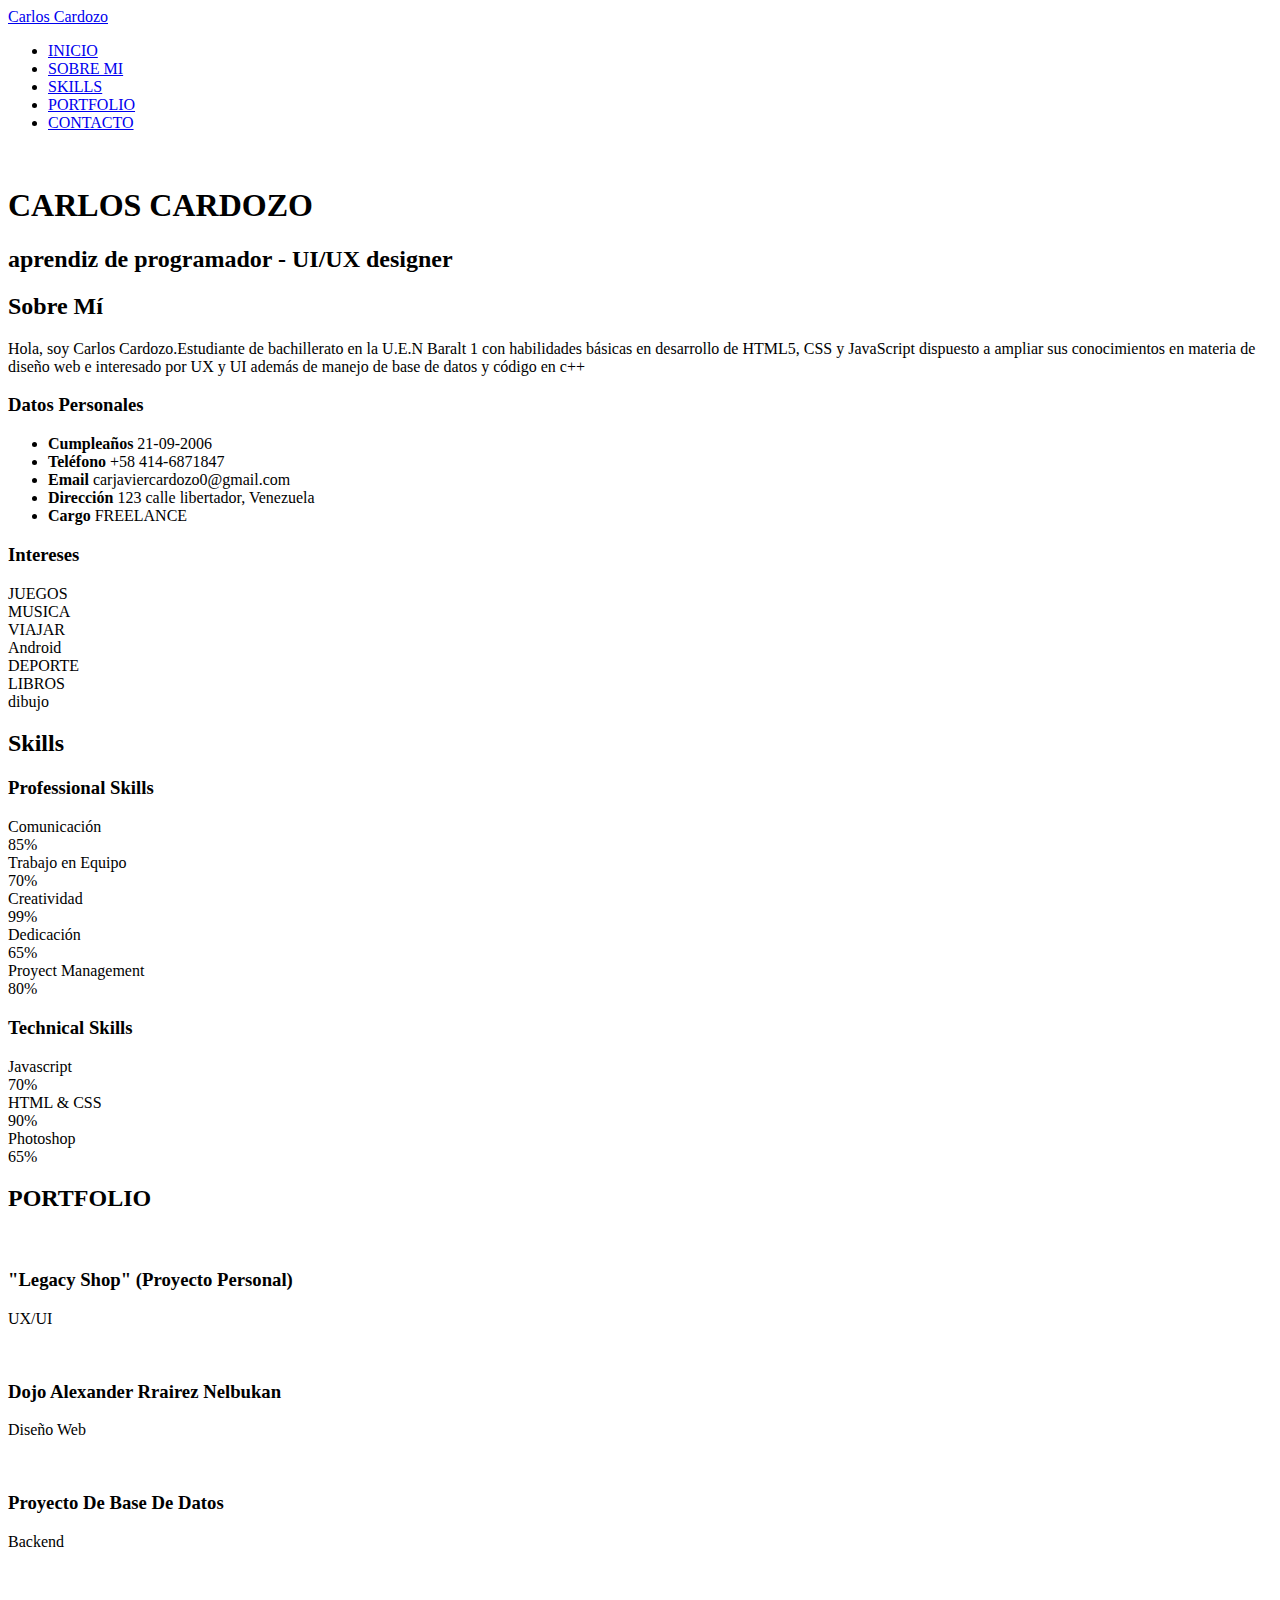
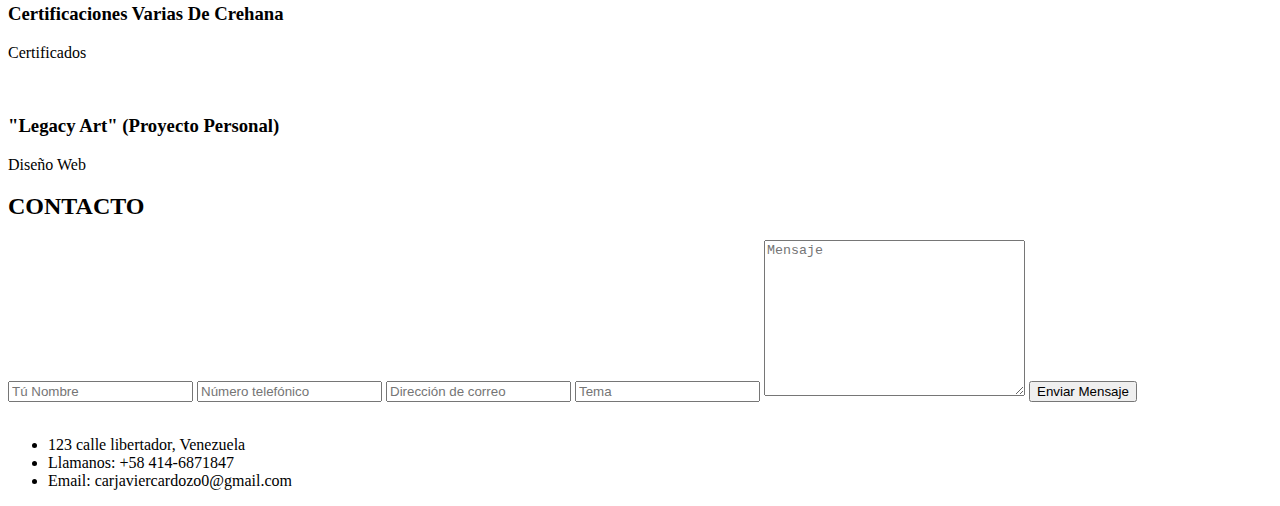
==== index.html @ 0ed76696 "Update index.html" ====
<!DOCTYPE html>
<html lang="es">

<head>
    <meta charset="UTF-8">
    <meta http-equiv="X-UA-Compatible" content="IE=edge">
    <meta name="viewport" content="width=device-width, initial-scale=1.0">
    <link rel="stylesheet" href="https://cdnjs.cloudflare.com/ajax/libs/font-awesome/6.1.2/css/all.min.css"
        integrity="sha512-1sCRPdkRXhBV2PBLUdRb4tMg1w2YPf37qatUFeS7zlBy7jJI8Lf4VHwWfZZfpXtYSLy85pkm9GaYVYMfw5BC1A=="
        crossorigin="anonymous" referrerpolicy="no-referrer" />
    <title>Portfolio</title>
    <link rel="stylesheet" href="estilo.css">
</head>

<body>
    <!-- MENU ENCABEZADO -->
    <div class="contenedor-header">
        <header>
            <div class="logo">
                <a href="#">Carlos Cardozo</a>
            </div>
            <nav id="nav">
                <ul>
                    <li><a href="#inicio" onclick="seleccionar()">INICIO</a></li>
                    <li><a href="#sobremi" onclick="seleccionar()">SOBRE MI</a></li>
                    <li><a href="#skills" onclick="seleccionar()">SKILLS</a></li>
                    <li><a href="#portfolio" onclick="seleccionar()">PORTFOLIO</a></li>
                    <li><a href="#contacto" onclick="seleccionar()">CONTACTO</a></li>
                </ul>
            </nav>
            <div class="nav-responsive" onclick="mostrarOcultarMenu()">
                <i class="fa-solid fa-bars"></i>
            </div>
        </header>
    </div>

    <!-- SECCION INICIO --->
    <section id="inicio" class="inicio">
        <div class="contenido-banner">
            <div class="contenedor-img">
                <img src="img/hero.jpg" alt="">
            </div>
            <h1>CARLOS CARDOZO</h1>
            <h2>aprendiz de programador - UI/UX designer</h2>
            <div class="redes">
                <a href="https://www.facebook.com/profile.php?id=100079343345269&mibextid=ZbWKwL"><i
                        class="fa-brands fa-facebook-f"></i></a>
                <a href="https://instagram.com/cj_carlos_cardozo?igshid=MzNlNGNkZWQ4Mg=="><i
                        class="fa-brands fa-instagram"></i></a>
                <a href="https://join.skype.com/invite/dgxx8ivaybKr"><i class="fa-brands fa-skype"></i></a>
                <a href="https://www.linkedin.com/in/carlos-javier-cardozo-rondon-9207b4262"><i
                        class="fa-brands fa-linkedin-in"></i></a>
                <a href="https://github.com/carlosshenhin"><i class="fa-brands fa-github"></i></a>
            </div>
        </div>
    </section>

    <!-- SECCION SOBRE MI -->
    <section id="sobremi" class="sobremi">
        <div class="contenido-seccion">
            <h2>Sobre Mí</h2>
            <p><span>Hola, soy Carlos Cardozo.</span>Estudiante de bachillerato en la U.E.N Baralt 1 con habilidades
                básicas en desarrollo de HTML5, CSS y JavaScript dispuesto a ampliar sus conocimientos en materia de
                diseño web e interesado por UX y UI además de manejo de base de datos y código en c++</p>

            <div class="fila">
                <!-- datos personales -->
                <div class="col">
                    <h3>Datos Personales</h3>
                    <ul>
                        <li>
                            <strong>Cumpleaños</strong>
                            21-09-2006
                        </li>
                        <li>
                            <strong>Teléfono</strong>
                            +58 414-6871847
                        </li>
                        <li>
                            <strong>Email</strong>
                            carjaviercardozo0@gmail.com
                        </li>
                        <li>
                            <strong>Dirección</strong>
                            123 calle libertador, Venezuela
                        </li>
                        <li>
                            <strong>Cargo</strong>
                            <span>FREELANCE</span>
                        </li>
                    </ul>
                </div>

                <!-- intereses -->
                <div class="col">
                    <h3>Intereses</h3>
                    <div class="contenedor-intereses">
                        <div class="interes">
                            <i class="fa-solid fa-gamepad"></i>
                            <span>JUEGOS</span>
                        </div>
                        <div class="interes">
                            <i class="fa-solid fa-headphones"></i>
                            <span>MUSICA</span>
                        </div>
                        <div class="interes">
                            <i class="fa-solid fa-plane"></i>
                            <span>VIAJAR</span>
                        </div>
                        <div class="interes">
                            <i class="fa-brands fa-android"></i>
                            <span>Android</span>
                        </div>
                        <div class="interes">
                            <i class="fa-solid fa-person-hiking"></i>
                            <span>DEPORTE</span>
                        </div>
                        <div class="interes">
                            <i class="fa-solid fa-book"></i>
                            <span>LIBROS</span>
                        </div>
                        <div class="interes">
                            <i class="fa-solid fa-pencil"></i>
                            <span>dibujo</span>
                        </div>

                    </div>
                </div>
            </div>
        </div>
    </section>

    <!-- SECCION SKILLS -->
    <section class="skills" id="skills">
        <div class="contenido-seccion">
            <h2>Skills</h2>
            <div class="fila">
                <!-- Professional Skills -->
                <div class="col">
                    <h3>Professional Skills</h3>
                    <div class="skill">
                        <span>Comunicación</span>
                        <div class="barra-skill">
                            <div class="progreso">
                                <span>85%</span>
                            </div>
                        </div>
                    </div>
                    <div class="skill">
                        <span>Trabajo en Equipo</span>
                        <div class="barra-skill">
                            <div class="progreso">
                                <span>70%</span>
                            </div>
                        </div>
                    </div>
                    <div class="skill">
                        <span>Creatividad</span>
                        <div class="barra-skill">
                            <div class="progreso">
                                <span>99%</span>
                            </div>
                        </div>
                    </div>
                    <div class="skill">
                        <span>Dedicación</span>
                        <div class="barra-skill">
                            <div class="progreso">
                                <span>65%</span>
                            </div>
                        </div>
                    </div>
                    <div class="skill">
                        <span>Proyect Management</span>
                        <div class="barra-skill">
                            <div class="progreso">
                                <span>80%</span>
                            </div>
                        </div>
                    </div>
                </div>
                <!-- Technical Skill -->
                <div class="col">
                    <h3>Technical Skills</h3>
                    <div class="skill">
                        <span>Javascript</span>
                        <div class="barra-skill">
                            <div class="progreso">
                                <span>70%</span>
                            </div>
                        </div>
                    </div>
                    <div class="skill">
                        <span>HTML & CSS</span>
                        <div class="barra-skill">
                            <div class="progreso">
                                <span>90%</span>
                            </div>
                        </div>
                    </div>
                    <div class="skill">
                        <span>Photoshop</span>
                        <div class="barra-skill">
                            <div class="progreso">
                                <span>65%</span>
                            </div>
                        </div>
                    </div>
                </div>

            </div>
        </div>
    </section>


    <!-- SECCION PORTFOLIO -->
    <section id="portfolio" class="portfolio">
        <div class="contenido-seccion">
            <h2>PORTFOLIO</h2>
            <div class="galeria">
                <div class="proyecto">
                    <img src="img/p1.png" alt="">
                    <div class="overlay">
                        <h3>"Legacy Shop" (Proyecto Personal)</h3>
                        <p>UX/UI</p>
                    </div>
                </div>
                <div class="proyecto">
                    <img src="img/p2.jpeg" alt="">
                    <div class="overlay">
                        <h3>Dojo Alexander Rrairez Nelbukan</h3>
                        <p>Diseño Web</p>
                    </div>
                </div>
                <div class="proyecto">
                    <img src="img/p3.jpg" alt="">
                    <div class="overlay">
                        <h3>Proyecto De Base De Datos</h3>
                        <p>Backend</p>
                    </div>
                </div>
                <div class="proyecto">
                    <img src="img/p5.jpg" alt="">
                    <div class="overlay">
                        <h3>Certificaciones Varias De Crehana</h3>
                        <p>Certificados</p>
                    </div>
                </div>
                <div class="proyecto">
                    <img src="img/p6.jpg" alt="">
                    <div class="overlay">
                        <h3>"Legacy Art" (Proyecto Personal)</h3>
                        <p>Diseño Web</p>
                    </div>
                </div>
            </div>
        </div>
    </section>

    <!-- SECCION CONTACTO -->
    <section id="contacto" class="contacto">
        <div class="contenido-seccion">
            <h2>CONTACTO</h2>
            <div class="fila">
                <!-- Formulario -->
                <form action="https://formspree.io/f/mgebbpga" method="POST">
                    <div class="col lol">
                        <input type="text" name="Nombre" placeholder="Tú Nombre">
                        <input type="text" name="Número telefónico" placeholder="Número telefónico">
                        <input type="text" name="Dirección de correo" placeholder="Dirección de correo">
                        <input type="text" name="Tema" placeholder="Tema">
                        <textarea name="Mensaje" id="" cols="30" rows="10" placeholder="Mensaje"></textarea>
                        <button type="submit">
                            Enviar Mensaje<i class="fa-solid fa-paper-plane"></i>
                            <span class="overlay"></span>
                        </button>
                    </div>
                </form>
                <!-- Mapa -->
                <div class="col">
                    <img src="img/ubicacion.PNG" alt="">
                    <div class="info">
                        <ul>
                            <li>
                                <i class="fa-solid fa-location-dot"></i>
                                123 calle libertador, Venezuela
                            </li>
                            <li>
                                <i class="fa-solid fa-mobile-screen"></i>
                                Llamanos: +58 414-6871847
                            </li>
                            <li>
                                <i class="fa-solid fa-envelope"></i>
                                Email: carjaviercardozo0@gmail.com
                            </li>
                        </ul>
                    </div>
                </div>
            </div>
        </div>
    </section>

    <!-- footer -->
    <footer>
        <a href="#inicio" class="arriba">
            <i class="fa-solid fa-angles-up"></i>
        </a>
        <div class="redes">
            <a href="https://www.facebook.com/profile.php?id=100079343345269&mibextid=ZbWKwL"><i
                    class="fa-brands fa-facebook-f"></i></a>
            <a href="https://instagram.com/cj_carlos_cardozo?igshid=MzNlNGNkZWQ4Mg=="><i
                    class="fa-brands fa-instagram"></i></a>
            <a href="https://join.skype.com/invite/dgxx8ivaybKr"><i class="fa-brands fa-skype"></i></a>
            <a href="https://www.linkedin.com/in/carlos-javier-cardozo-rondon-9207b4262"><i
                    class="fa-brands fa-linkedin-in"></i></a>
            <a href="https://github.com/carlosshenhin"><i class="fa-brands fa-github"></i></a>
        </div>
    </footer>

    <script src="script.js"></script>
</body>

</html>
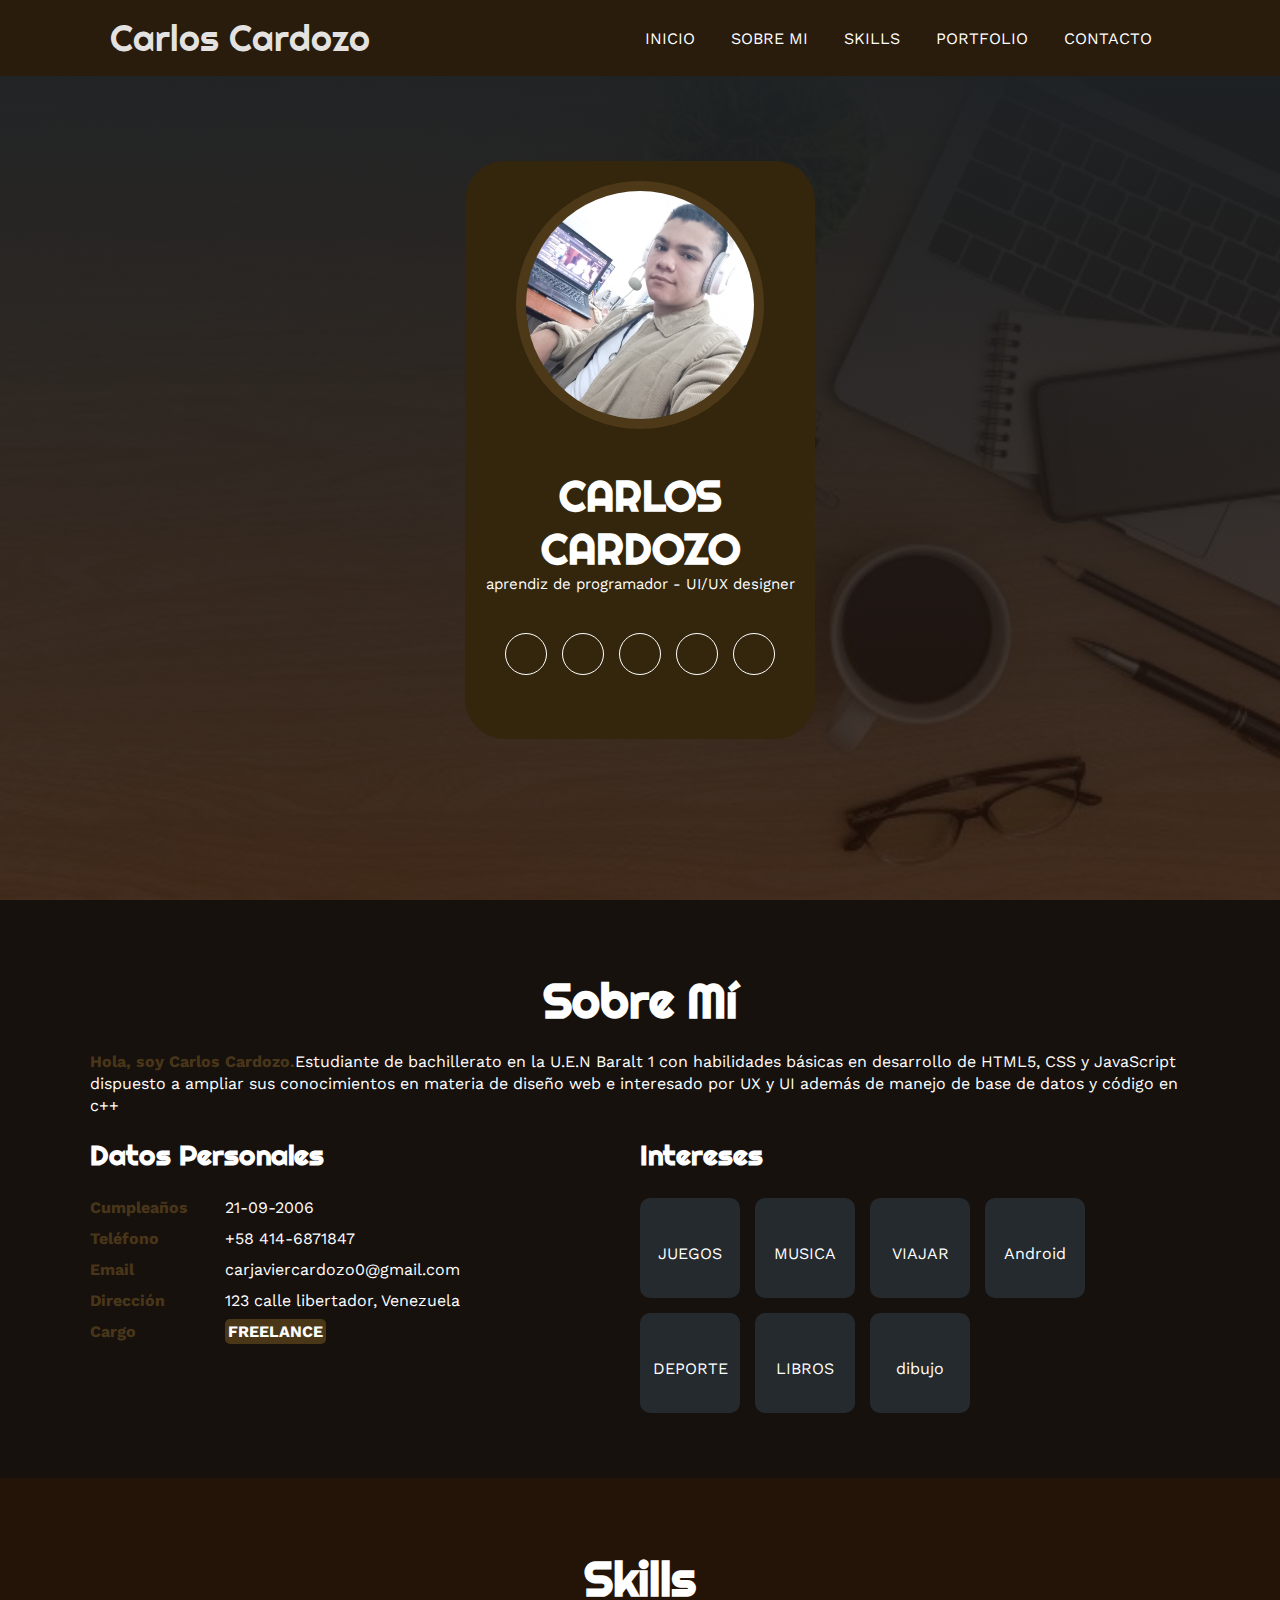
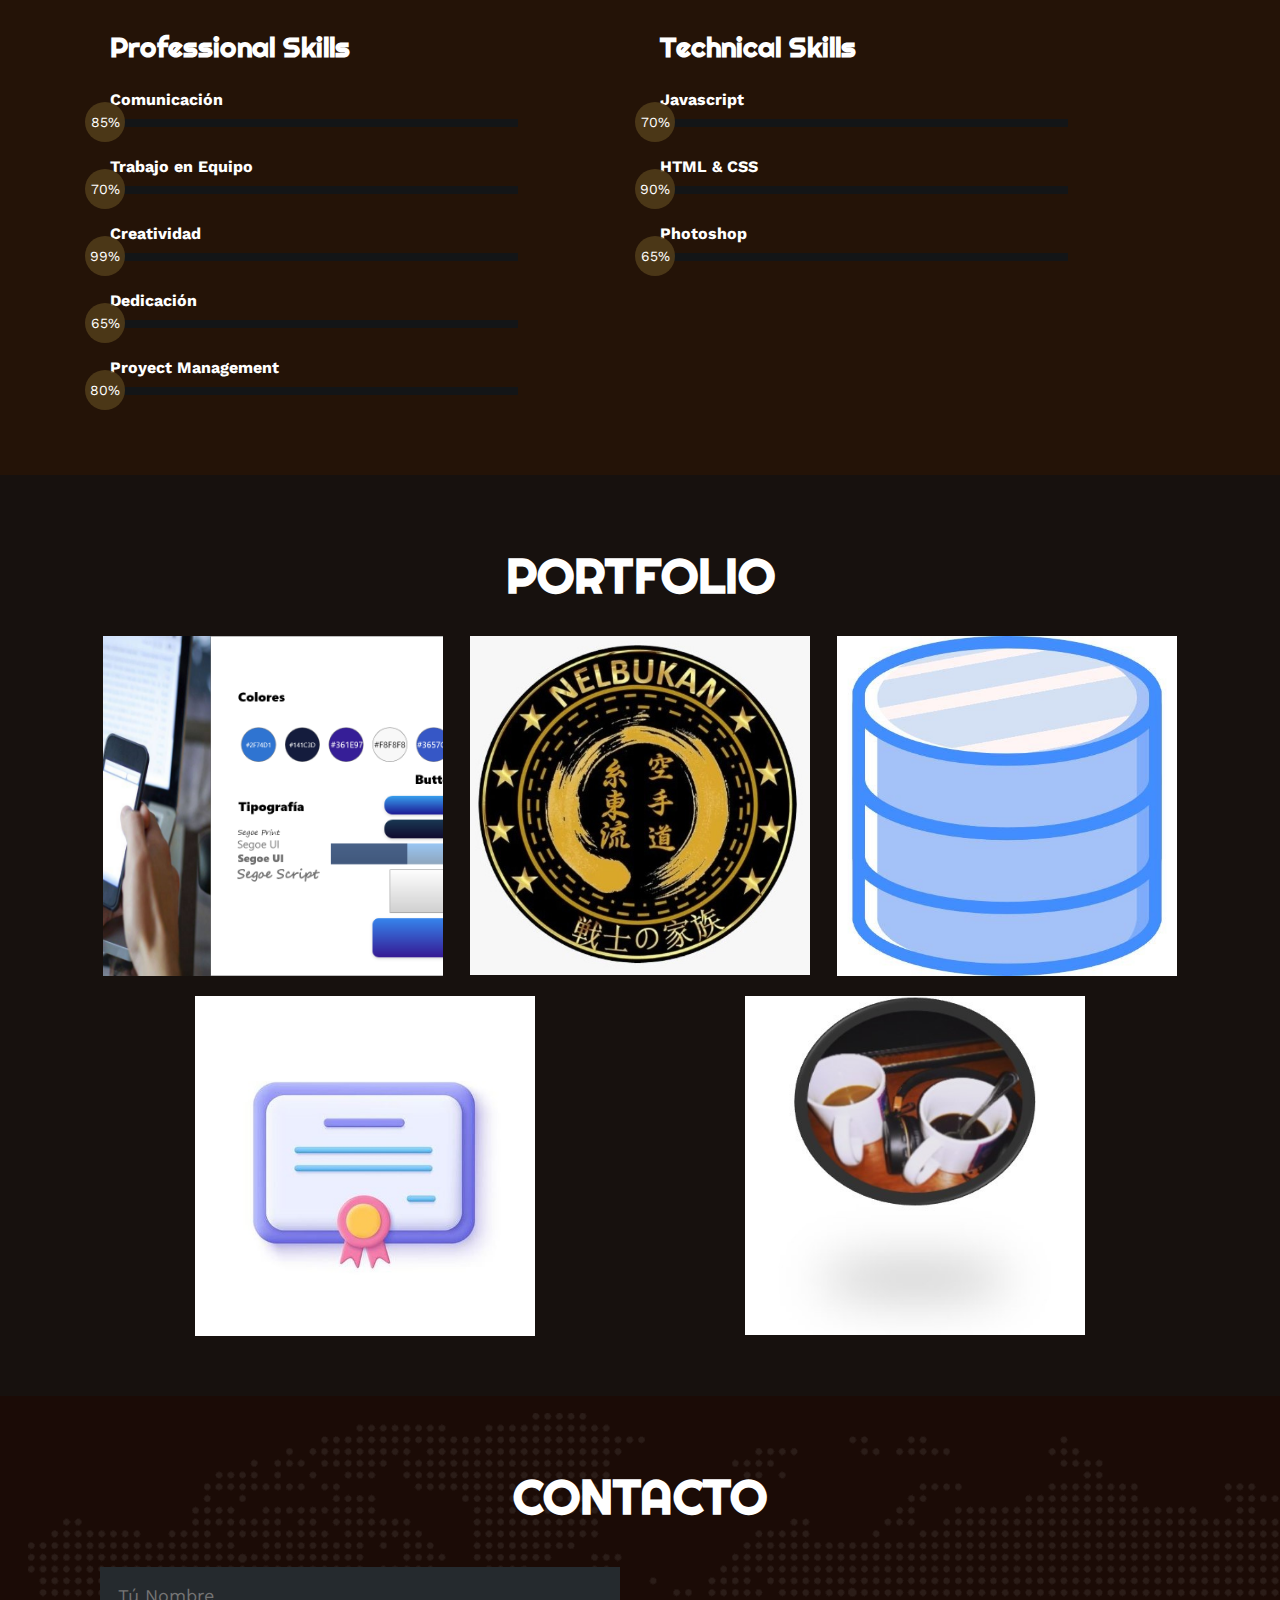
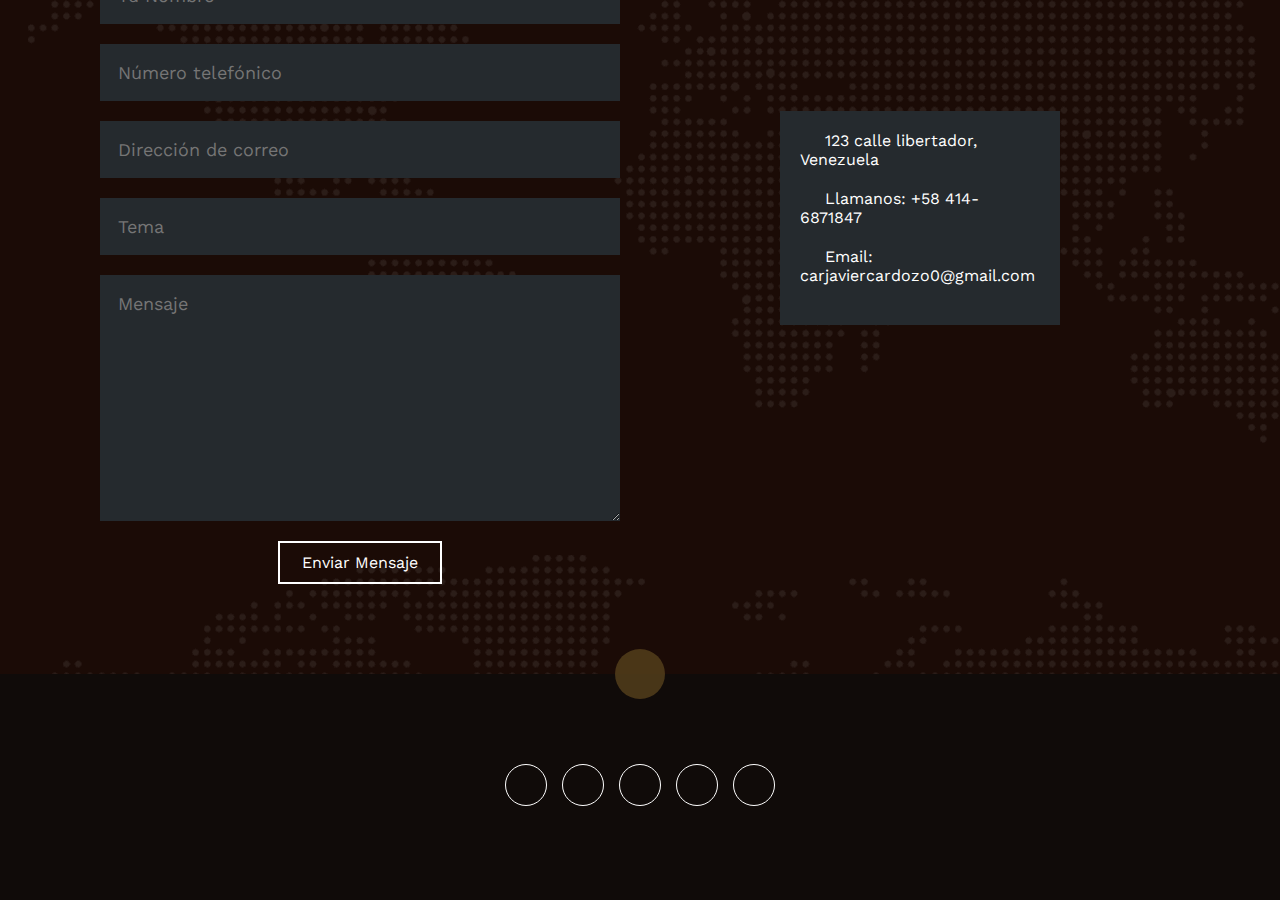
==== commit 2fb80d02: "portafolio de subida" ====
--- a/index.html
+++ b/index.html
@@ -34,7 +34,7 @@
         </header>
     </div>
 
-    <!-- SECCION INICIO --->
+    <!-- SECCION INICIO -->
     <section id="inicio" class="inicio">
         <div class="contenido-banner">
             <div class="contenedor-img">
@@ -221,7 +221,7 @@
                 <div class="proyecto">
                     <img src="img/p1.png" alt="">
                     <div class="overlay">
-                        <h3>"Legacy Shop" (Proyecto Personal)</h3>
+                        <h3>"Legacy Shop"</h3>
                         <p>UX/UI</p>
                     </div>
                 </div>
@@ -278,7 +278,7 @@
                 </form>
                 <!-- Mapa -->
                 <div class="col">
-                    <img src="img/ubicacion.PNG" alt="">
+                    <img src="img/ubicacion.png" alt="">
                     <div class="info">
                         <ul>
                             <li>
@@ -320,4 +320,4 @@
     <script src="script.js"></script>
 </body>
 
-</html>
+</html>--- a/estilo.css
+++ b/estilo.css
@@ -0,0 +1,748 @@
+@import url('https://fonts.googleapis.com/css2?family=Righteous&family=Work+Sans:wght@100;300;400;600;800&display=swap');
+
+* {
+    box-sizing: border-box;
+    font-family: 'Work Sans';
+    margin: 0;
+    padding: 0;
+}
+
+html {
+    /* me permite form deslizar cuando hago clic en los links del menu logo*/
+    scroll-behavior: smooth;
+}
+
+/* MENU */
+.contenedor-header {
+    background: #291c0d;
+    position: fixed;
+    width: 100%;
+    top: 0;
+    left: 0;
+    z-index: 99;
+}
+
+.contenedor-header header {
+    max-width: 1100px;
+    margin: auto;
+    display: flex;
+    justify-content: space-between;
+    align-items: center;
+    padding: 15px 20px;
+}
+
+.contenedor-header header .logo a {
+    font-family: 'Righteous';
+    font-size: 36px;
+    color: #ffffffe1;
+    text-decoration: none;
+}
+
+.contenedor-header header ul {
+    display: flex;
+    list-style: none;
+}
+
+.contenedor-header header nav ul li a {
+    text-align: none;
+    color: #fff;
+    margin: 0 15px;
+    padding: 3px;
+    transition: .5s;
+    text-decoration: none;
+}
+
+.contenedor-header header nav ul li a:hover {
+    color: #513c1ae1;
+}
+
+.nav-responsive {
+    background-color: #654614e1;
+    color: #fff;
+    padding: 5px 10px;
+    border-radius: 5px;
+    cursor: pointer;
+    display: none;
+}
+
+/* SECCION I N I C I O */
+.inicio {
+    background: linear-gradient(to top, rgba(32, 14, 6, 0.8), rgba(30, 35, 38, 1)),
+        url(img/fondo.jpeg);
+    background-size: cover;
+    height: 100vh;
+    color: #fff;
+    display: flex;
+    align-items: center;
+}
+
+.inicio .contenido-banner {
+    padding: 20px;
+    background-color: #33260d;
+    max-width: 350px;
+    margin: auto;
+    text-align: center;
+    border-radius: 40px;
+}
+
+.inicio .contenido-banner img {
+    margin-top: 40px;
+    border: 10px solid #513c1ae1;
+    display: block;
+    width: 80%;
+    margin: auto;
+    border-radius: 100%;
+}
+
+.inicio .contenido-banner h1 {
+    margin-top: 40px;
+    font-size: 42px;
+    font-family: 'Righteous';
+}
+
+.inicio .contenido-banner h2 {
+    font-size: 15px;
+    font-weight: normal;
+}
+
+.inicio .contenido-banner .redes a {
+    color: #fff;
+    display: inline-block;
+    text-decoration: none;
+    border: 1px solid #fff;
+    border-radius: 100%;
+    width: 42px;
+    height: 42px;
+    line-height: 42px;
+    margin: 40px 5px;
+    font-size: 20px;
+    transition: .3s;
+}
+
+.inicio .contenido-banner .redes a:hover {
+    background-color: #513c1ae1;
+}
+
+.sobremi {
+    background-color: #17110e;
+    color: #fff;
+    padding: 50px 20px;
+}
+
+.sobremi .contenido-seccion {
+    max-width: 1100px;
+    margin: auto;
+}
+
+.sobremi h2 {
+    font-size: 48px;
+    font-family: 'Righteous';
+    text-align: center;
+    padding: 20px 0;
+
+}
+
+.sobremi .contenido-seccion p {
+    font: 18px;
+    line-height: 22px;
+    margin-bottom: 20px;
+}
+
+.sobremi .contenido-seccion p span {
+    color: #513c1ae1;
+    font-weight: bold;
+}
+
+.sobremi .fila {
+    display: flex;
+}
+
+.sobremi .fila .col {
+    width: 50%;
+}
+
+.sobremi .fila .col h3 {
+    font-size: 28px;
+    font-family: 'Righteous';
+    margin-bottom: 25px;
+}
+
+.sobremi .fila .col ul {
+    list-style: none;
+}
+
+.sobremi .fila .col ul li {
+    margin: 12px 0;
+}
+
+.sobremi .fila .col ul li strong {
+    display: inline-block;
+    color: #513c1ae1;
+    width: 130px;
+}
+
+.sobremi .fila .col ul li span {
+    background-color: #513c1ae1;
+    padding: 3px;
+    font-weight: bold;
+    border-radius: 5px;
+}
+
+.sobremi .fila .col .contenedor-intereses {
+    display: flex;
+    flex-wrap: wrap;
+}
+
+.sobremi .fila .col .contenedor-intereses .interes {
+    width: 100px;
+    height: 100px;
+    background-color: #252A2E;
+    border-radius: 10px;
+    margin: 0 15px 15px 0;
+    display: flex;
+    flex-direction: column;
+    align-items: center;
+    justify-content: center;
+    transition: .3s;
+}
+
+.sobremi .fila .col .contenedor-intereses .interes:hover {
+    background-color: #513c1ae1;
+}
+
+.sobremi .fila .col .contenedor-intereses .interes i {
+    font-size: 30px;
+    margin-bottom: 10px;
+}
+
+.sobremi button {
+    cursor: pointer;
+    background-color: transparent;
+    border: 2px solid #fff;
+    width: fit-content;
+    display: block;
+    margin: 20px auto;
+    padding: 10px 22px;
+    font-size: 16px;
+    color: #fff;
+    position: relative;
+    z-index: 10;
+}
+
+.sobremi button .overlay {
+    position: absolute;
+    top: 0;
+    left: 0;
+    width: 0;
+    height: 100%;
+    background-color: #513c1ae1;
+    z-index: -1;
+    transition: 1s;
+}
+
+.sobremi button:hover .overlay {
+    width: 100%;
+}
+
+/* SECCION S K I L L S */
+.skills {
+    background-color: #241307;
+    color: #fff;
+    padding: 50px 20px;
+}
+
+.skills .contenido-seccion {
+    max-width: 1100px;
+    margin: auto;
+}
+
+.skills h2 {
+    font-size: 48px;
+    font-family: 'Righteous';
+    text-align: center;
+    padding: 20px 0;
+
+}
+
+.skills .fila {
+    display: flex;
+}
+
+.skills .fila .col {
+    width: 50%;
+    padding: 0 20px;
+}
+
+.skills .fila .col h3 {
+    font-size: 28px;
+    font-family: 'Righteous';
+    margin-bottom: 25px;
+}
+
+.skills .skill>span {
+    font-weight: bold;
+    display: block;
+    margin-bottom: 10px;
+}
+
+.skills .skill .barra-skill {
+    height: 8px;
+    width: 80%;
+    background-color: #131517;
+    position: relative;
+    margin-bottom: 30px;
+}
+
+.skills .skill .progreso {
+    background-color: #513c1ae1;
+    position: absolute;
+    top: 0;
+    left: 0;
+    height: 8px;
+}
+
+.skills .skill .barra-skill span {
+    position: absolute;
+    height: 40px;
+    width: 40px;
+    background-color: #513c1ae1;
+    border-radius: 50px;
+    line-height: 40px;
+    text-align: center;
+    top: -17px;
+    right: -15px;
+    font-size: 14px;
+}
+
+/* Estas clases se agregaran dinamicamente mediante javascript */
+.skills .skill .javascript {
+    width: 0%;
+    animation: 2s javascript forwards;
+}
+
+@keyframes javascript {
+    0% {
+        width: 0%;
+    }
+
+    100% {
+        width: 85%;
+    }
+}
+
+.skills .skill .htmlcss {
+    width: 0%;
+    animation: 2s htmlcss forwards;
+}
+
+@keyframes htmlcss {
+    0% {
+        width: 0%;
+    }
+
+    100% {
+        width: 70%;
+    }
+}
+
+.skills .skill .photoshop {
+    width: 0%;
+    animation: 2s photoshop forwards;
+}
+
+@keyframes photoshop {
+    0% {
+        width: 0%;
+    }
+
+    100% {
+        width: 99%;
+    }
+}
+
+.skills .skill .wordpress {
+    width: 0%;
+    animation: 2s wordpress forwards;
+}
+
+@keyframes wordpress {
+    0% {
+        width: 0%;
+    }
+
+    100% {
+        width: 65%;
+    }
+}
+
+.skills .skill .comunicacion {
+    width: 0%;
+    animation: 2s comunicacion forwards;
+}
+
+@keyframes comunicacion {
+    0% {
+        width: 0%;
+    }
+
+    100% {
+        width: 80%;
+    }
+}
+
+.skills .skill .trabajo {
+    width: 0%;
+    animation: 2s trabajo forwards;
+}
+
+@keyframes trabajo {
+    0% {
+        width: 0%;
+    }
+
+    100% {
+        width: 70%;
+    }
+}
+
+.skills .skill .creatividad {
+    width: 0%;
+    animation: 2s creatividad forwards;
+}
+
+@keyframes creatividad {
+    0% {
+        width: 0%;
+    }
+
+    100% {
+        width: 90%;
+    }
+}
+
+.skills .skill .dedicacion {
+    width: 0%;
+    animation: 2s dedicacion forwards;
+}
+
+@keyframes dedicacion {
+    0% {
+        width: 0%;
+    }
+
+    100% {
+        width: 65%;
+    }
+}
+
+.skills .skill .proyect {
+    width: 0%;
+    animation: 2s proyect forwards;
+}
+
+@keyframes proyect {
+    0% {
+        width: 0%;
+    }
+
+    100% {
+        width: 85%;
+    }
+}
+
+/* SECCION PORTFOLIO */
+.portfolio {
+    background-color: #17110e;
+    color: #fff;
+    padding: 50px 20px;
+}
+
+.portfolio .contenido-seccion {
+    max-width: 1100px;
+    margin: auto;
+}
+
+.portfolio h2 {
+    font-size: 48px;
+    font-family: 'Righteous';
+    text-align: center;
+    padding: 20px 0;
+}
+
+.portfolio .galeria {
+    display: flex;
+    flex-wrap: wrap;
+    justify-content: space-around;
+}
+
+.portfolio .galeria .proyecto {
+    position: relative;
+    max-width: 340px;
+    height: fit-content;
+    margin: 10px;
+    cursor: pointer;
+}
+
+.portfolio .galeria .proyecto img {
+    width: 100%;
+    display: block;
+}
+
+.portfolio .galeria .proyecto .overlay {
+    position: absolute;
+    top: 0;
+    width: 100%;
+    height: 100%;
+    text-align: center;
+    background: linear-gradient(rgba(133, 59, 9, 0.8), rgba(30, 8, 2, 0.8));
+    display: flex;
+    flex-direction: column;
+    justify-content: center;
+    transition: 1s;
+    font-size: 18px;
+    letter-spacing: 3px;
+    opacity: 0;
+}
+
+.portfolio .galeria .proyecto .overlay h3 {
+    margin-bottom: 20px;
+    transition: 1s;
+}
+
+.portfolio .galeria .proyecto .overlay:hover {
+    opacity: 1;
+}
+
+.portfolio .galeria .proyecto .overlay:hover h3 {
+    margin-bottom: 0px;
+}
+
+/* SECCION CONTACTO */
+.contacto {
+    background-image: url(img/contact_bg.png);
+    background-color: #1b0b06;
+    color: #fff;
+    padding: 50px 0;
+}
+
+.contacto .contenido-seccion {
+    max-width: 1120px;
+    margin: auto;
+}
+
+.contacto h2 {
+    font-size: 48px;
+    font-family: 'Righteous';
+    text-align: center;
+    padding: 20px 0;
+}
+
+.contacto .fila {
+    display: flex;
+}
+
+.contacto .col {
+    width: 50%;
+    padding: 10px;
+    position: relative;
+}
+
+.contacto .col.lol {
+    width: 100%;
+    padding: 10px;
+    position: relative;
+}
+
+.contacto .fila form {
+    width: 50%;
+    padding: 10px;
+    position: relative;
+}
+
+.contacto .col input,
+.contacto .col textarea {
+    display: block;
+    width: 100%;
+    padding: 18px;
+    border: none;
+    margin-bottom: 20px;
+    background-color: #252A2E;
+    color: #fff;
+    font-size: 18px;
+}
+
+.contacto button {
+    cursor: pointer;
+    background-color: transparent;
+    border: 2px solid #fff;
+    width: fit-content;
+    display: block;
+    margin: 20px auto;
+    padding: 10px 22px;
+    font-size: 16px;
+    color: #fff;
+    position: relative;
+    z-index: 10;
+}
+
+.contacto button .overlay {
+    position: absolute;
+    top: 0;
+    left: 0;
+    width: 0;
+    height: 100%;
+    background-color: #513c1ae1;
+    z-index: -1;
+    transition: 1s;
+}
+
+.contacto button:hover .overlay {
+    width: 100%;
+}
+
+.contacto .col img {
+    width: 100%;
+    padding-top: 10px;
+}
+
+.contacto .col .info {
+    position: absolute;
+    top: 40%;
+    background-color: #252A2E;
+    padding: 20px;
+    max-width: 350px;
+    left: 50%;
+    transform: translate(-50%, -50%);
+}
+
+.contacto .col .info ul {
+    list-style: none;
+}
+
+.contacto .col .info ul li {
+    margin-bottom: 20px;
+}
+
+.contacto .col .info ul li i {
+    color: #513c1ae1;
+    display: inline-block;
+    margin-right: 20px;
+}
+
+footer {
+    background-color: #100b09;
+    color: #fff;
+    padding: 50px 0 30px 0;
+    text-align: center;
+    position: relative;
+    width: 100%;
+}
+
+footer .redes {
+    margin-bottom: 20px;
+}
+
+footer .redes a {
+    color: #fff;
+    display: inline-block;
+    text-decoration: none;
+    border: 1px solid #fff;
+    border-radius: 100%;
+    width: 42px;
+    height: 42px;
+    line-height: 42px;
+    margin: 40px 5px;
+    font-size: 20px;
+    transition: .3s;
+}
+
+footer .arriba {
+    display: block;
+    width: 50px;
+    height: 50px;
+    background-color: #513c1ae1;
+    color: #fff;
+    position: absolute;
+    left: 50%;
+    transform: translateX(-50%);
+    top: -25px;
+    border-radius: 50%;
+    line-height: 50px;
+    font-size: 18px;
+}
+
+/* SECCION RESPONSIVE */
+@media screen and (max-width:980px) {
+    nav {
+        display: none;
+    }
+
+    .nav-responsive {
+        display: block;
+    }
+
+    nav.responsive {
+        display: block;
+        position: absolute;
+        right: 0;
+        top: 75px;
+        background-color: #252A2E;
+        width: 180px;
+    }
+
+    nav.responsive ul {
+        display: block !important;
+    }
+
+    nav.responsive ul li {
+        border-bottom: 1px solid #fff;
+        padding: 10px 0;
+    }
+}
+
+@media screen and (max-width:700px) {
+    .sobremi .fila {
+        display: block;
+    }
+
+    .sobremi .fila .col {
+        width: fit-content;
+    }
+
+    .skills .fila {
+        display: block;
+    }
+
+    .skills .fila .col {
+        width: 100%;
+    }
+
+    .skills .fila .col .barra-skill {
+        width: 100%;
+    }
+
+    .portfolio .galeria {
+        display: flex;
+        width: 100%;
+    }
+
+    .portfolio .galeria .proyecto {
+        max-width: 50%;
+    }
+
+    .portfolio .galeria .proyecto img {
+        width: 100%;
+    }
+
+    .contacto .fila {
+        display: block;
+    }
+
+    .contacto .fila .col {
+        width: 100%;
+    }
+
+    .contacto .fila .col.lol {
+        width: 200%;
+    }
+}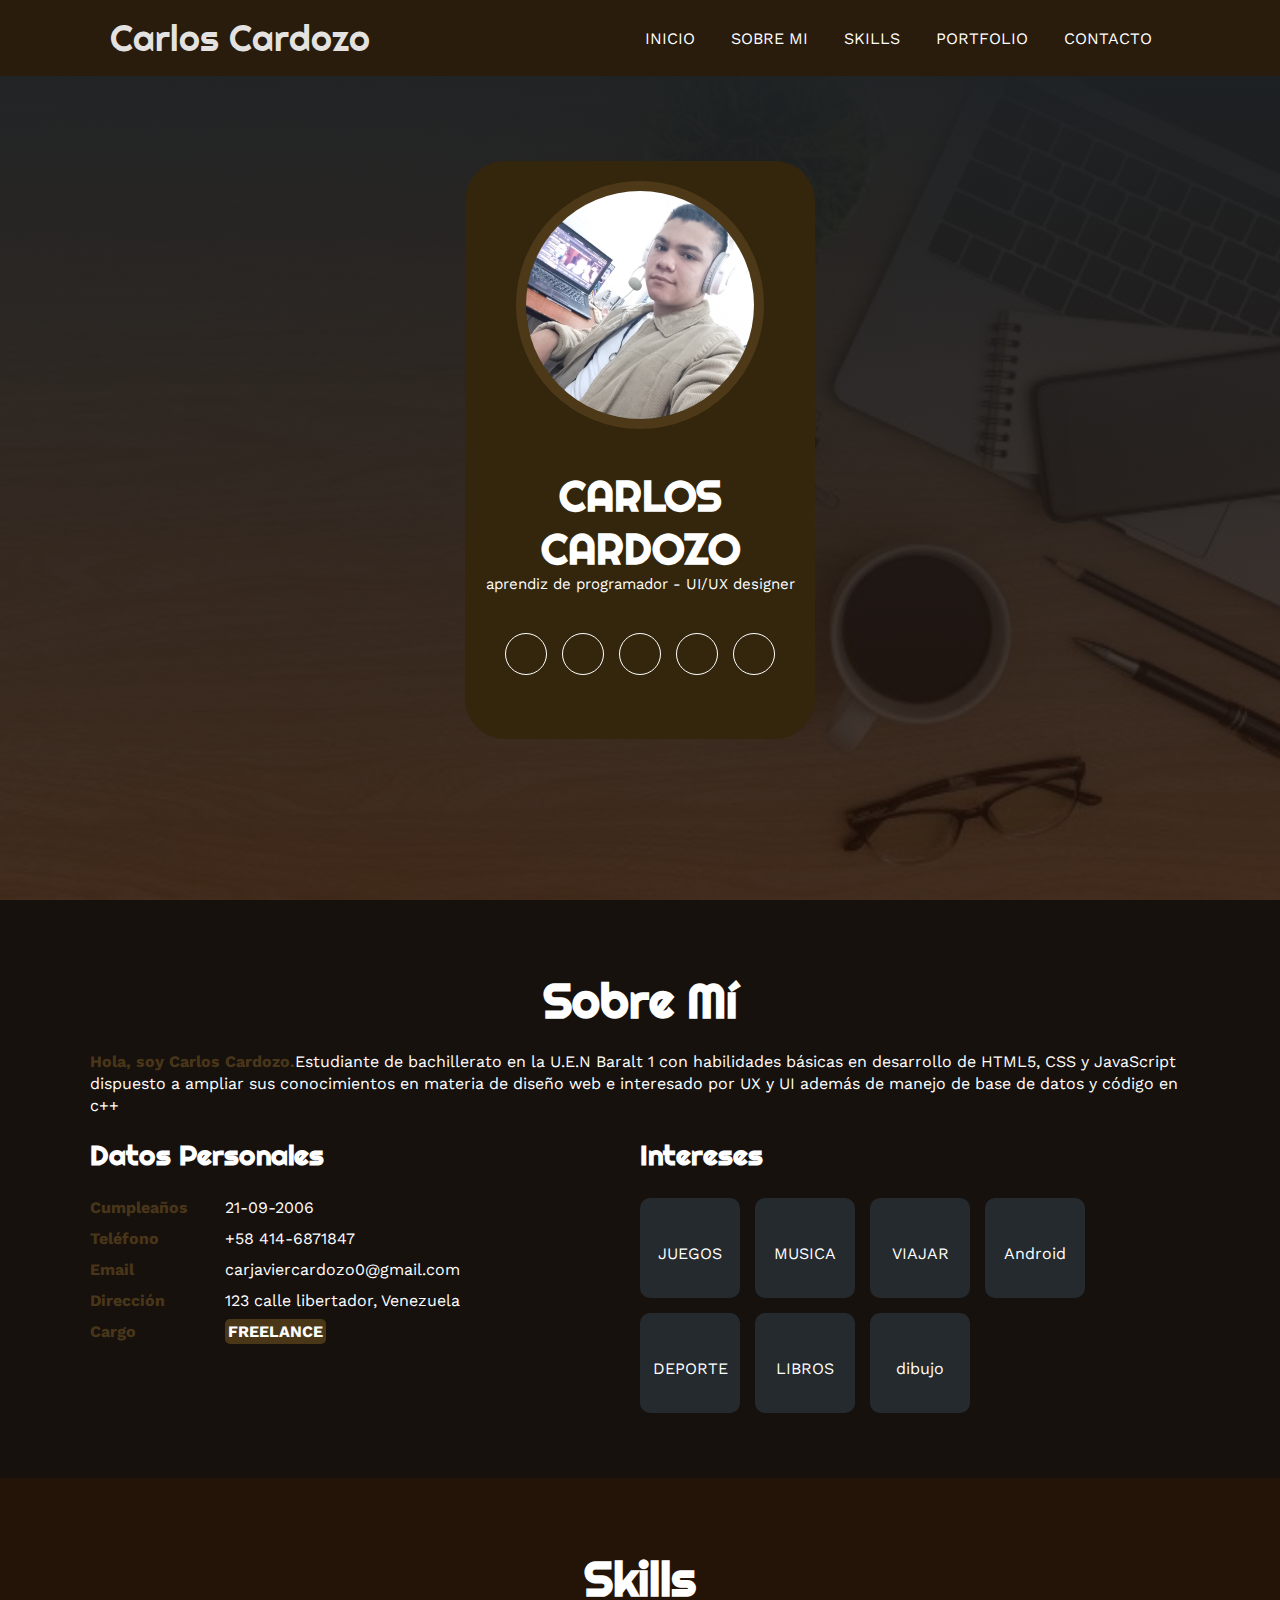
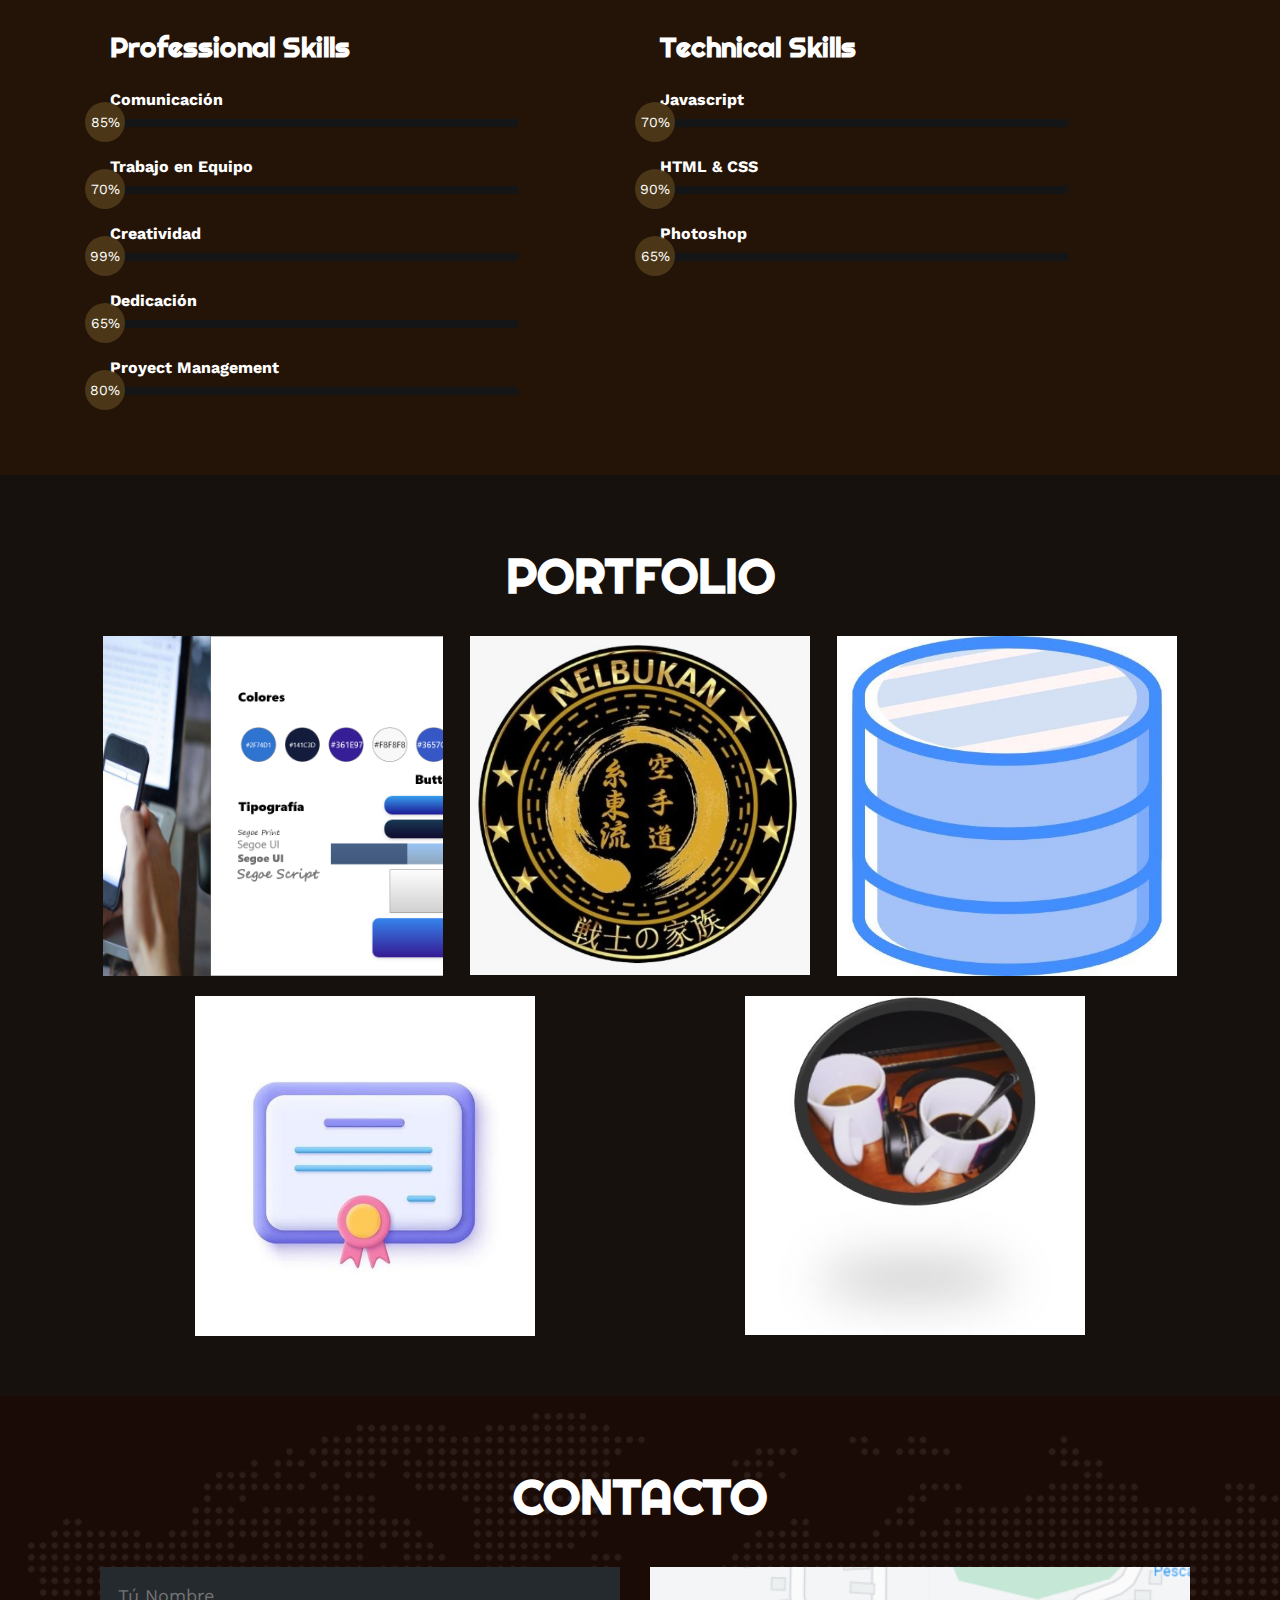
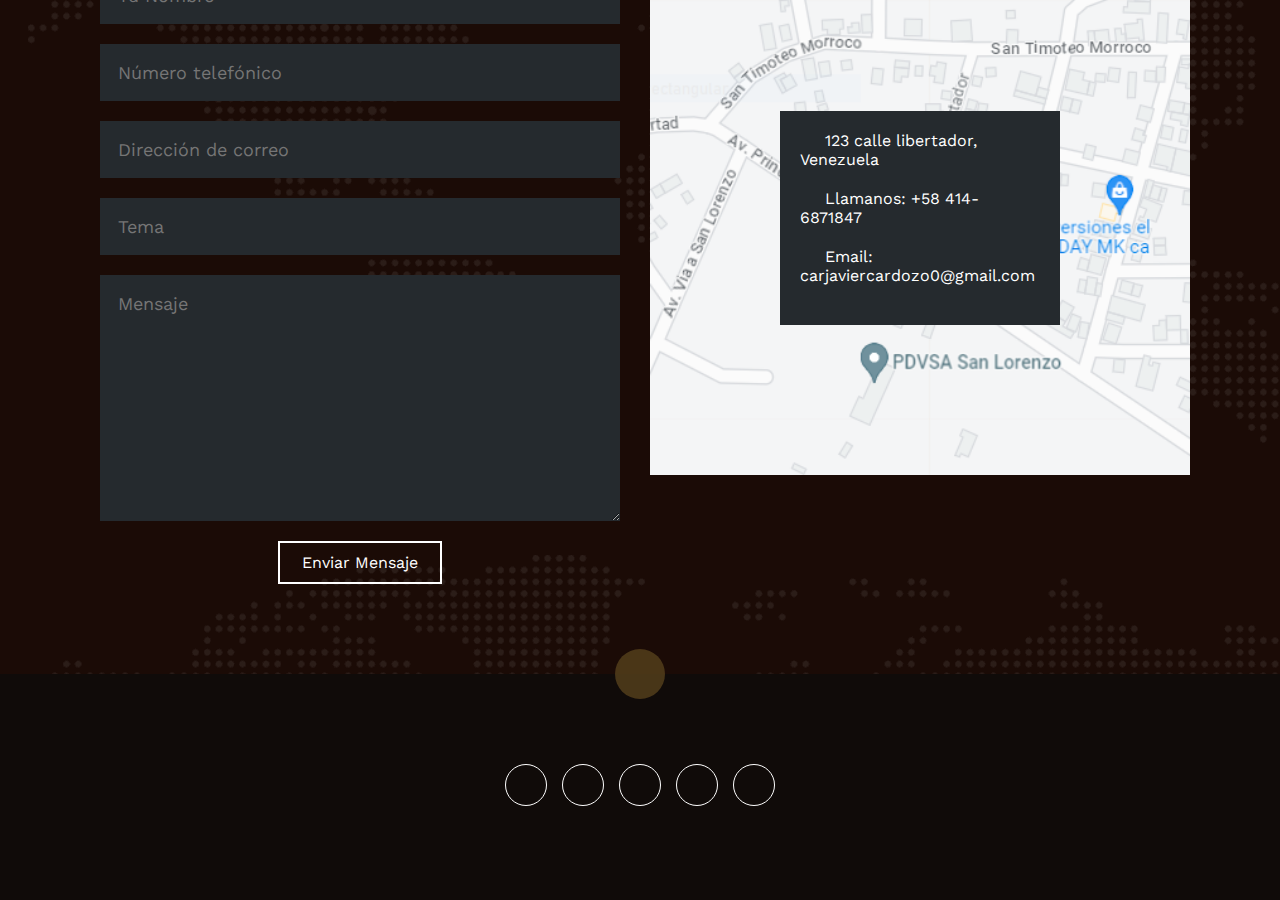
==== commit 6e70a0f1: "correccion de index" ====
--- a/index.html
+++ b/index.html
@@ -221,7 +221,7 @@
                 <div class="proyecto">
                     <img src="img/p1.png" alt="">
                     <div class="overlay">
-                        <h3>"Legacy Shop"</h3>
+                        <h3>"Legacy Shop" (Proyecto Personal)</h3>
                         <p>UX/UI</p>
                     </div>
                 </div>
@@ -235,7 +235,7 @@
                 <div class="proyecto">
                     <img src="img/p3.jpg" alt="">
                     <div class="overlay">
-                        <h3>Proyecto De Base De Datos</h3>
+                        <h3>Proyecto De Base De Datos (Proyecto Personal)</h3>
                         <p>Backend</p>
                     </div>
                 </div>
@@ -278,7 +278,7 @@
                 </form>
                 <!-- Mapa -->
                 <div class="col">
-                    <img src="img/ubicacion.png" alt="">
+                    <img src="img/ubicacion.PNG" alt="">
                     <div class="info">
                         <ul>
                             <li>
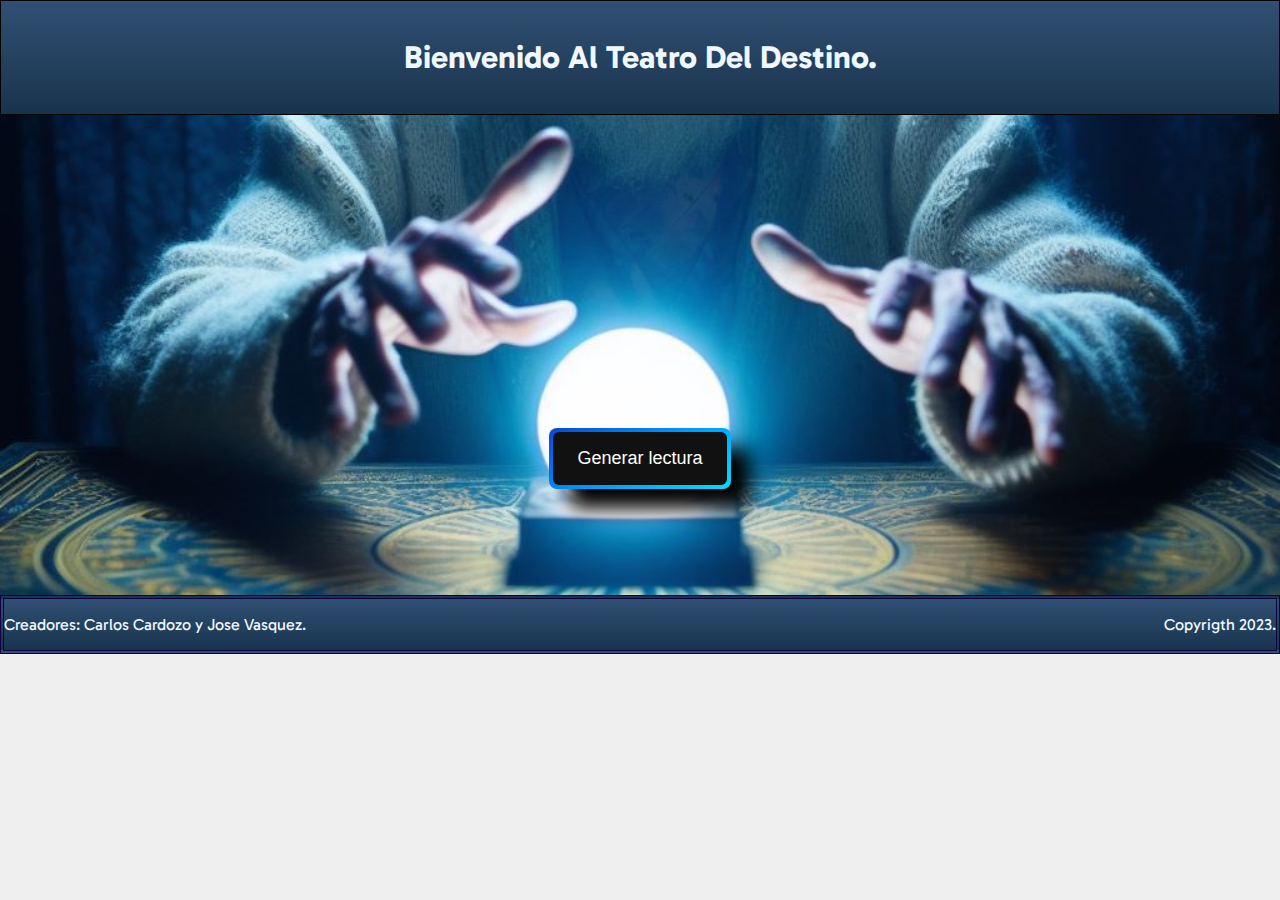
==== commit b8dedc4d: "." ====
--- a/index.html
+++ b/index.html
@@ -1,323 +1,51 @@
 <!DOCTYPE html>
-<html lang="es">
+<html lang="en">
 
 <head>
     <meta charset="UTF-8">
-    <meta http-equiv="X-UA-Compatible" content="IE=edge">
     <meta name="viewport" content="width=device-width, initial-scale=1.0">
-    <link rel="stylesheet" href="https://cdnjs.cloudflare.com/ajax/libs/font-awesome/6.1.2/css/all.min.css"
-        integrity="sha512-1sCRPdkRXhBV2PBLUdRb4tMg1w2YPf37qatUFeS7zlBy7jJI8Lf4VHwWfZZfpXtYSLy85pkm9GaYVYMfw5BC1A=="
-        crossorigin="anonymous" referrerpolicy="no-referrer" />
-    <title>Portfolio</title>
-    <link rel="stylesheet" href="estilo.css">
+    <title>Teatro Del Destino</title>
+    <link rel="preconnect" href="https://fonts.googleapis.com">
+    <link rel="preconnect" href="https://fonts.gstatic.com" crossorigin>
+    <link href="https://fonts.googleapis.com/css2?family=Gabarito&display=swap" rel="stylesheet">
+    <link rel="stylesheet" href="estilos.css">
 </head>
 
 <body>
-    <!-- MENU ENCABEZADO -->
-    <div class="contenedor-header">
-        <header>
-            <div class="logo">
-                <a href="#">Carlos Cardozo</a>
-            </div>
-            <nav id="nav">
-                <ul>
-                    <li><a href="#inicio" onclick="seleccionar()">INICIO</a></li>
-                    <li><a href="#sobremi" onclick="seleccionar()">SOBRE MI</a></li>
-                    <li><a href="#skills" onclick="seleccionar()">SKILLS</a></li>
-                    <li><a href="#portfolio" onclick="seleccionar()">PORTFOLIO</a></li>
-                    <li><a href="#contacto" onclick="seleccionar()">CONTACTO</a></li>
-                </ul>
-            </nav>
-            <div class="nav-responsive" onclick="mostrarOcultarMenu()">
-                <i class="fa-solid fa-bars"></i>
-            </div>
-        </header>
-    </div>
-
-    <!-- SECCION INICIO -->
-    <section id="inicio" class="inicio">
-        <div class="contenido-banner">
-            <div class="contenedor-img">
-                <img src="img/hero.jpg" alt="">
-            </div>
-            <h1>CARLOS CARDOZO</h1>
-            <h2>aprendiz de programador - UI/UX designer</h2>
-            <div class="redes">
-                <a href="https://www.facebook.com/profile.php?id=100079343345269&mibextid=ZbWKwL"><i
-                        class="fa-brands fa-facebook-f"></i></a>
-                <a href="https://instagram.com/cj_carlos_cardozo?igshid=MzNlNGNkZWQ4Mg=="><i
-                        class="fa-brands fa-instagram"></i></a>
-                <a href="https://join.skype.com/invite/dgxx8ivaybKr"><i class="fa-brands fa-skype"></i></a>
-                <a href="https://www.linkedin.com/in/carlos-javier-cardozo-rondon-9207b4262"><i
-                        class="fa-brands fa-linkedin-in"></i></a>
-                <a href="https://github.com/carlosshenhin"><i class="fa-brands fa-github"></i></a>
-            </div>
-        </div>
-    </section>
-
-    <!-- SECCION SOBRE MI -->
-    <section id="sobremi" class="sobremi">
-        <div class="contenido-seccion">
-            <h2>Sobre Mí</h2>
-            <p><span>Hola, soy Carlos Cardozo.</span>Estudiante de bachillerato en la U.E.N Baralt 1 con habilidades
-                básicas en desarrollo de HTML5, CSS y JavaScript dispuesto a ampliar sus conocimientos en materia de
-                diseño web e interesado por UX y UI además de manejo de base de datos y código en c++</p>
-
-            <div class="fila">
-                <!-- datos personales -->
-                <div class="col">
-                    <h3>Datos Personales</h3>
-                    <ul>
-                        <li>
-                            <strong>Cumpleaños</strong>
-                            21-09-2006
-                        </li>
-                        <li>
-                            <strong>Teléfono</strong>
-                            +58 414-6871847
-                        </li>
-                        <li>
-                            <strong>Email</strong>
-                            carjaviercardozo0@gmail.com
-                        </li>
-                        <li>
-                            <strong>Dirección</strong>
-                            123 calle libertador, Venezuela
-                        </li>
-                        <li>
-                            <strong>Cargo</strong>
-                            <span>FREELANCE</span>
-                        </li>
-                    </ul>
-                </div>
-
-                <!-- intereses -->
-                <div class="col">
-                    <h3>Intereses</h3>
-                    <div class="contenedor-intereses">
-                        <div class="interes">
-                            <i class="fa-solid fa-gamepad"></i>
-                            <span>JUEGOS</span>
-                        </div>
-                        <div class="interes">
-                            <i class="fa-solid fa-headphones"></i>
-                            <span>MUSICA</span>
-                        </div>
-                        <div class="interes">
-                            <i class="fa-solid fa-plane"></i>
-                            <span>VIAJAR</span>
-                        </div>
-                        <div class="interes">
-                            <i class="fa-brands fa-android"></i>
-                            <span>Android</span>
-                        </div>
-                        <div class="interes">
-                            <i class="fa-solid fa-person-hiking"></i>
-                            <span>DEPORTE</span>
-                        </div>
-                        <div class="interes">
-                            <i class="fa-solid fa-book"></i>
-                            <span>LIBROS</span>
-                        </div>
-                        <div class="interes">
-                            <i class="fa-solid fa-pencil"></i>
-                            <span>dibujo</span>
-                        </div>
-
-                    </div>
-                </div>
-            </div>
-        </div>
-    </section>
-
-    <!-- SECCION SKILLS -->
-    <section class="skills" id="skills">
-        <div class="contenido-seccion">
-            <h2>Skills</h2>
-            <div class="fila">
-                <!-- Professional Skills -->
-                <div class="col">
-                    <h3>Professional Skills</h3>
-                    <div class="skill">
-                        <span>Comunicación</span>
-                        <div class="barra-skill">
-                            <div class="progreso">
-                                <span>85%</span>
-                            </div>
-                        </div>
-                    </div>
-                    <div class="skill">
-                        <span>Trabajo en Equipo</span>
-                        <div class="barra-skill">
-                            <div class="progreso">
-                                <span>70%</span>
-                            </div>
-                        </div>
-                    </div>
-                    <div class="skill">
-                        <span>Creatividad</span>
-                        <div class="barra-skill">
-                            <div class="progreso">
-                                <span>99%</span>
-                            </div>
-                        </div>
-                    </div>
-                    <div class="skill">
-                        <span>Dedicación</span>
-                        <div class="barra-skill">
-                            <div class="progreso">
-                                <span>65%</span>
-                            </div>
-                        </div>
-                    </div>
-                    <div class="skill">
-                        <span>Proyect Management</span>
-                        <div class="barra-skill">
-                            <div class="progreso">
-                                <span>80%</span>
-                            </div>
-                        </div>
-                    </div>
-                </div>
-                <!-- Technical Skill -->
-                <div class="col">
-                    <h3>Technical Skills</h3>
-                    <div class="skill">
-                        <span>Javascript</span>
-                        <div class="barra-skill">
-                            <div class="progreso">
-                                <span>70%</span>
-                            </div>
-                        </div>
-                    </div>
-                    <div class="skill">
-                        <span>HTML & CSS</span>
-                        <div class="barra-skill">
-                            <div class="progreso">
-                                <span>90%</span>
-                            </div>
-                        </div>
-                    </div>
-                    <div class="skill">
-                        <span>Photoshop</span>
-                        <div class="barra-skill">
-                            <div class="progreso">
-                                <span>65%</span>
-                            </div>
-                        </div>
-                    </div>
-                </div>
-
-            </div>
-        </div>
-    </section>
+    <!-- encabezado -->
+    <header class="contenedor-header" id="title">
+        <h1 class="wellcome">Bienvenido Al Teatro Del Destino.</h1>
+    </header>
+    <!-- fin encabezado -->
 
 
-    <!-- SECCION PORTFOLIO -->
-    <section id="portfolio" class="portfolio">
-        <div class="contenido-seccion">
-            <h2>PORTFOLIO</h2>
-            <div class="galeria">
-                <div class="proyecto">
-                    <img src="img/p1.png" alt="">
-                    <div class="overlay">
-                        <h3>"Legacy Shop" (Proyecto Personal)</h3>
-                        <p>UX/UI</p>
-                    </div>
-                </div>
-                <div class="proyecto">
-                    <img src="img/p2.jpeg" alt="">
-                    <div class="overlay">
-                        <h3>Dojo Alexander Rrairez Nelbukan</h3>
-                        <p>Diseño Web</p>
-                    </div>
-                </div>
-                <div class="proyecto">
-                    <img src="img/p3.jpg" alt="">
-                    <div class="overlay">
-                        <h3>Proyecto De Base De Datos (Proyecto Personal)</h3>
-                        <p>Backend</p>
-                    </div>
-                </div>
-                <div class="proyecto">
-                    <img src="img/p5.jpg" alt="">
-                    <div class="overlay">
-                        <h3>Certificaciones Varias De Crehana</h3>
-                        <p>Certificados</p>
-                    </div>
-                </div>
-                <div class="proyecto">
-                    <img src="img/p6.jpg" alt="">
-                    <div class="overlay">
-                        <h3>"Legacy Art" (Proyecto Personal)</h3>
-                        <p>Diseño Web</p>
-                    </div>
-                </div>
-            </div>
+    <!-- espacio lectura -->
+    <section class="container">
+
+        <img id="cortina" src="./imgs/cortinas1.jpeg" alt="">
+
+        <div class="futuro">
+            <div id="mydiv"></div>
         </div>
+        <div class="make-futuro"><button id="random" class="boton">
+                <span>Generar lectura</span>
+            </button></div>
+
     </section>
-
-    <!-- SECCION CONTACTO -->
-    <section id="contacto" class="contacto">
-        <div class="contenido-seccion">
-            <h2>CONTACTO</h2>
-            <div class="fila">
-                <!-- Formulario -->
-                <form action="https://formspree.io/f/mgebbpga" method="POST">
-                    <div class="col lol">
-                        <input type="text" name="Nombre" placeholder="Tú Nombre">
-                        <input type="text" name="Número telefónico" placeholder="Número telefónico">
-                        <input type="text" name="Dirección de correo" placeholder="Dirección de correo">
-                        <input type="text" name="Tema" placeholder="Tema">
-                        <textarea name="Mensaje" id="" cols="30" rows="10" placeholder="Mensaje"></textarea>
-                        <button type="submit">
-                            Enviar Mensaje<i class="fa-solid fa-paper-plane"></i>
-                            <span class="overlay"></span>
-                        </button>
-                    </div>
-                </form>
-                <!-- Mapa -->
-                <div class="col">
-                    <img src="img/ubicacion.PNG" alt="">
-                    <div class="info">
-                        <ul>
-                            <li>
-                                <i class="fa-solid fa-location-dot"></i>
-                                123 calle libertador, Venezuela
-                            </li>
-                            <li>
-                                <i class="fa-solid fa-mobile-screen"></i>
-                                Llamanos: +58 414-6871847
-                            </li>
-                            <li>
-                                <i class="fa-solid fa-envelope"></i>
-                                Email: carjaviercardozo0@gmail.com
-                            </li>
-                        </ul>
-                    </div>
-                </div>
-            </div>
-        </div>
-    </section>
+    <!-- fin espacio lectura -->
 
     <!-- footer -->
-    <footer>
-        <a href="#inicio" class="arriba">
-            <i class="fa-solid fa-angles-up"></i>
-        </a>
-        <div class="redes">
-            <a href="https://www.facebook.com/profile.php?id=100079343345269&mibextid=ZbWKwL"><i
-                    class="fa-brands fa-facebook-f"></i></a>
-            <a href="https://instagram.com/cj_carlos_cardozo?igshid=MzNlNGNkZWQ4Mg=="><i
-                    class="fa-brands fa-instagram"></i></a>
-            <a href="https://join.skype.com/invite/dgxx8ivaybKr"><i class="fa-brands fa-skype"></i></a>
-            <a href="https://www.linkedin.com/in/carlos-javier-cardozo-rondon-9207b4262"><i
-                    class="fa-brands fa-linkedin-in"></i></a>
-            <a href="https://github.com/carlosshenhin"><i class="fa-brands fa-github"></i></a>
-        </div>
+    <footer id="endtitle">
+        <p>
+            Creadores: Carlos Cardozo y Jose Vasquez.
+        </p>
+        <p>
+            Copyrigth 2023.
+        </p>
     </footer>
+    <!-- footer -->
 
-    <script src="script.js"></script>
+    <script src="scripts.js"></script>
 </body>
 
 </html>--- a/estilos.css
+++ b/estilos.css
@@ -0,0 +1,163 @@
+/* general */
+html {
+    font-family: 'Gabarito', cursive;
+}
+
+body {
+    margin: 0;
+    background-color: #efefef;
+}
+
+/* header */
+
+header {
+    background: linear-gradient(rgba(0, 40, 85, 0.8), rgba(0, 30, 58, 0.897));
+    color: aliceblue;
+    padding: 1rem 1rem;
+    border-style: groove;
+    border-color: #000000;
+    border-width: 1px;
+}
+
+header h1 {
+    font-size: 2rem;
+    text-align: center;
+}
+
+
+/* cortinas */
+
+.container {
+    background-image: url(./imgs/background\ \(3\).jpeg);
+    background-repeat: no-repeat;
+    background-position: center;
+    background-size: cover;
+    color: #fff;
+    display: grid;
+    place-items: center;
+    height: 480px;
+    width: 100%;
+    overflow: hidden;
+    position: relative;
+}
+
+.container img {
+    width: 100%;
+    height: 100%;
+    padding-bottom: 1000px;
+    transition: all 400ms ease-out;
+    display: flex;
+    overflow: scroll;
+    position: absolute;
+
+}
+
+.container img.active {
+    padding-bottom: 0;
+    z-index: +1;
+    transition: all 400ms ease-out;
+
+}
+
+.futuro {
+    padding-bottom: 30px;
+    display: flex;
+    justify-content: center;
+    flex-direction: column;
+    position: relative;
+    align-items: center;
+    width: 400px;
+
+}
+
+#mydiv {
+    text-shadow: 2px 0px 0px black, 0px 2px 0px black, -2px 0px 0px black, 0px -2px 0px black;
+    color: white;
+    text-align: center;
+    font-size: 20px;
+    opacity: 0;
+    animation: fadein 2s ease-in 1;
+    animation-fill-mode: forwards;
+    display: none;
+}
+
+/* Define los fotogramas clave de la animación */
+@keyframes fadein {
+    from {
+        opacity: 0;
+    }
+
+    to {
+        opacity: 1;
+    }
+}
+
+/* Muestra el texto cuando se inicie la animación */
+#mydiv:empty+#mydiv {
+    display: block;
+}
+
+
+.make-futuro {
+    padding-top: 13rem;
+    display: flex;
+    justify-content: center;
+    flex-direction: column;
+    position: absolute;
+    align-items: center;
+}
+
+
+button {
+    box-shadow: 20px 20px 20px rgb(0, 0, 0.8);
+    border: 0;
+    background-image: linear-gradient(150deg,
+            #0949d4,
+            #09F,
+            #00DDFF);
+    border-radius: 8px;
+    color: #fff;
+    font-size: 18px;
+    display: flex;
+    padding: 4px;
+    cursor: pointer;
+    transition: .3s;
+}
+
+button span {
+    background-color: #111;
+    padding: 16px 24px;
+    border-radius: 6px;
+    transition: .3s;
+}
+
+button:hover span {
+    background: none;
+}
+
+button:active {
+    transform: scale(0, 3)
+}
+
+
+/* footer */
+
+footer {
+    background: linear-gradient(rgba(0, 40, 85, 0.8), rgba(0, 30, 58, 0.897));
+    border-style: double;
+    border-color: #120044;
+    color: aliceblue;
+    justify-content: space-between;
+    display: flex;
+    padding: 0, 1rem 0, 1rem;
+    border-width: 4px;
+}
+
+footer h1 {
+    font-size: 3rem;
+
+    text-align: center;
+
+}
+
+/* media queris */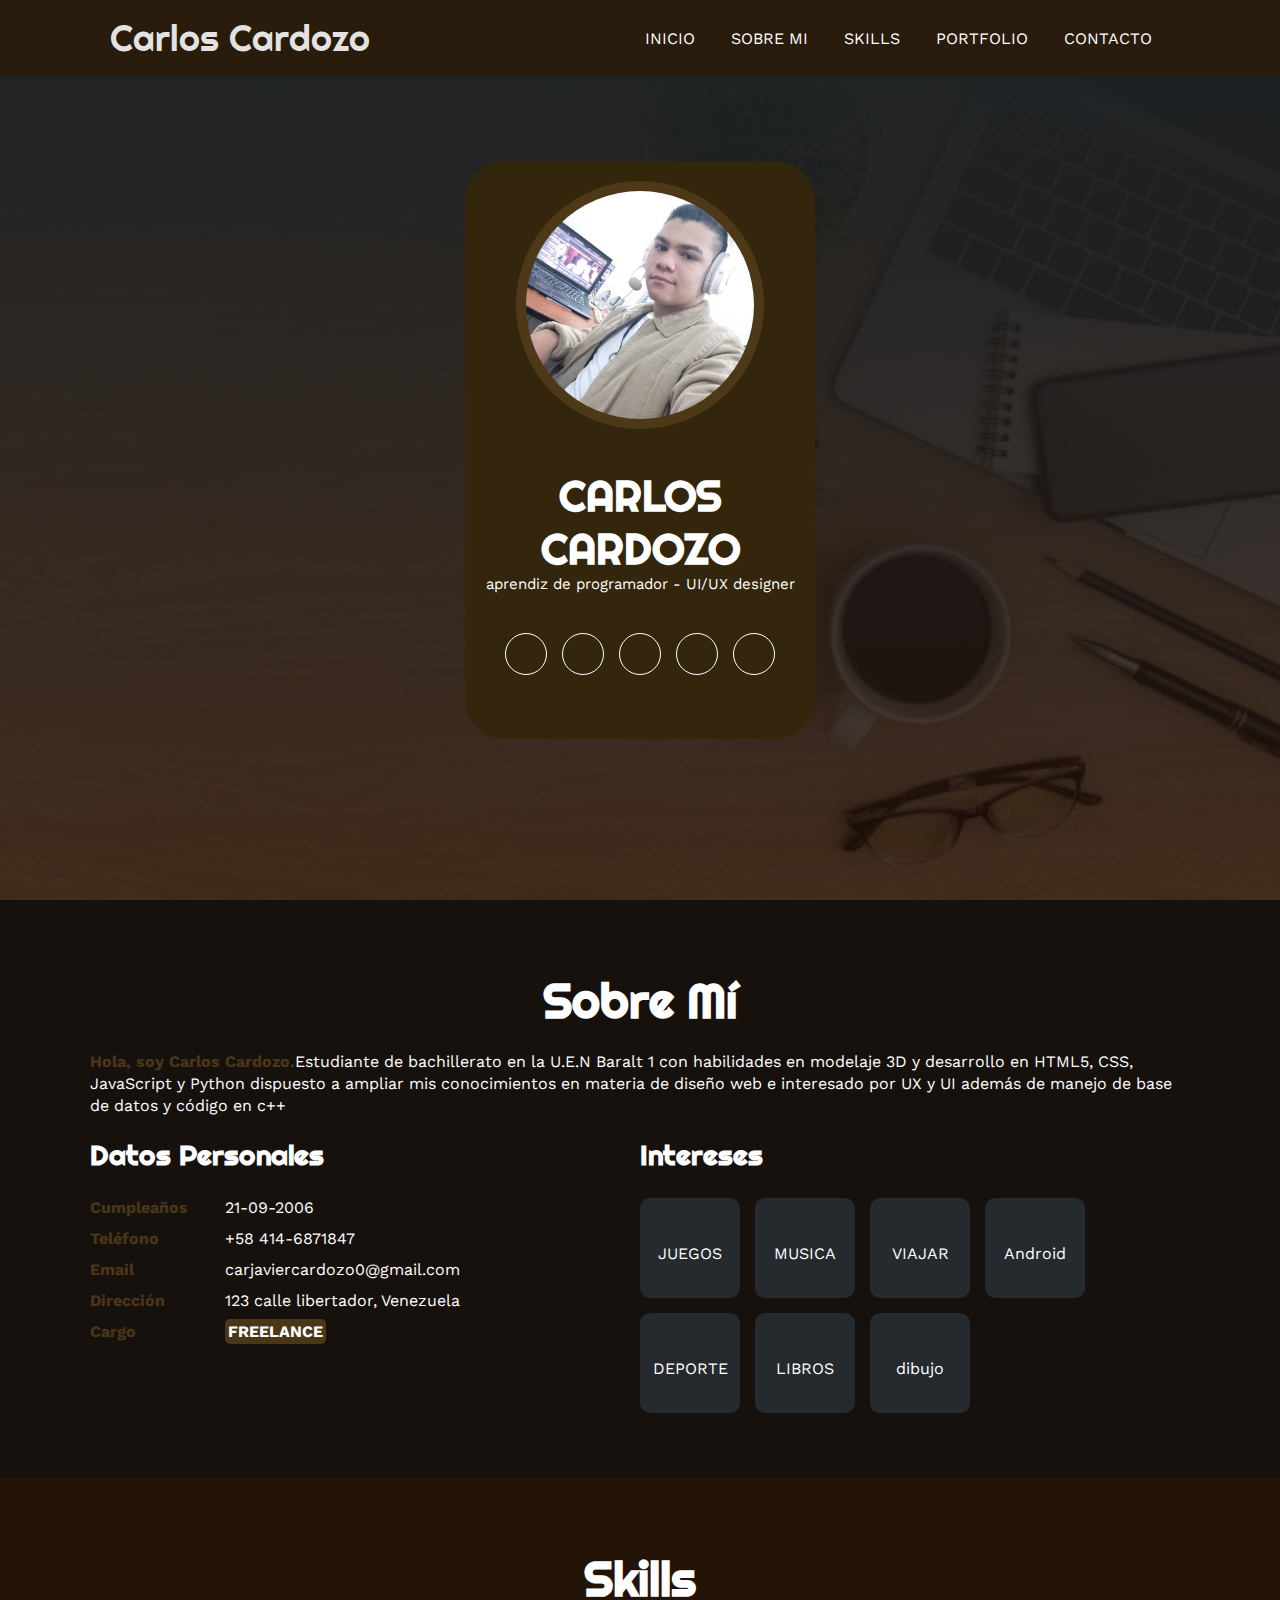
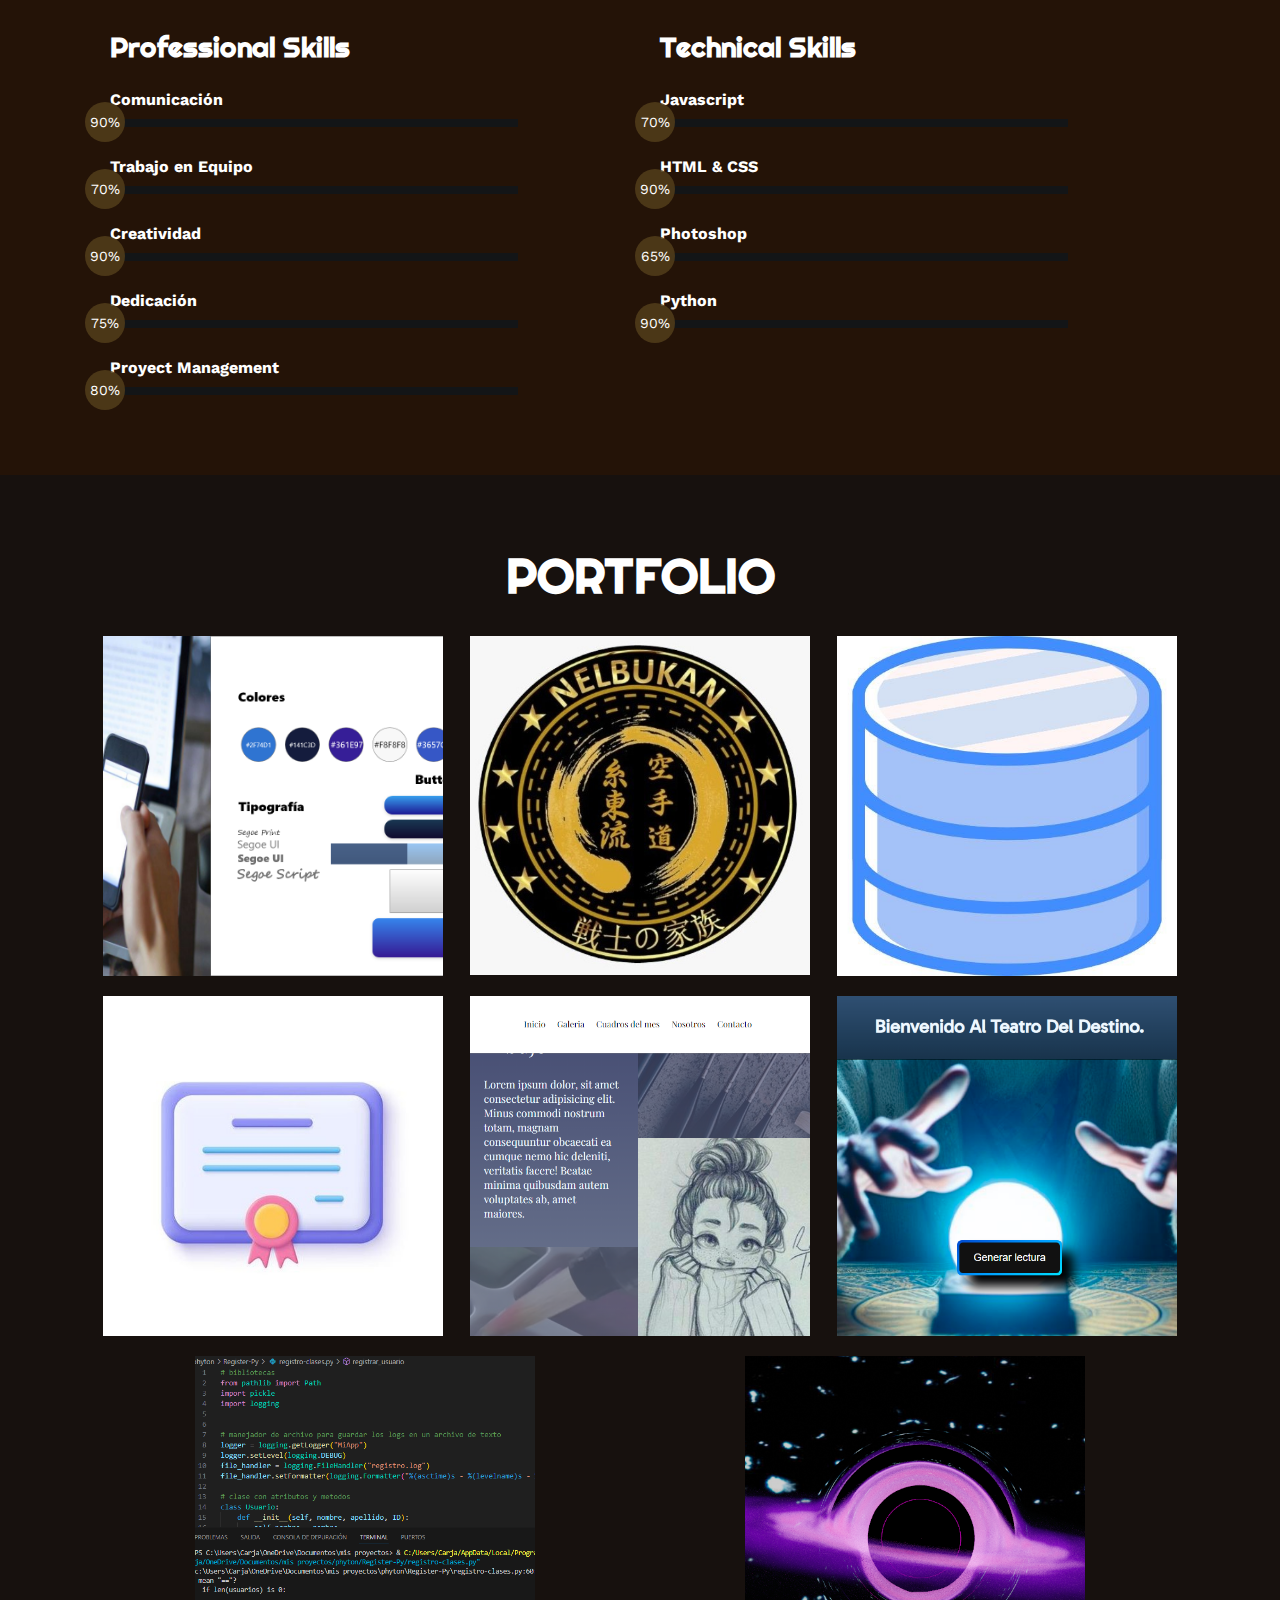
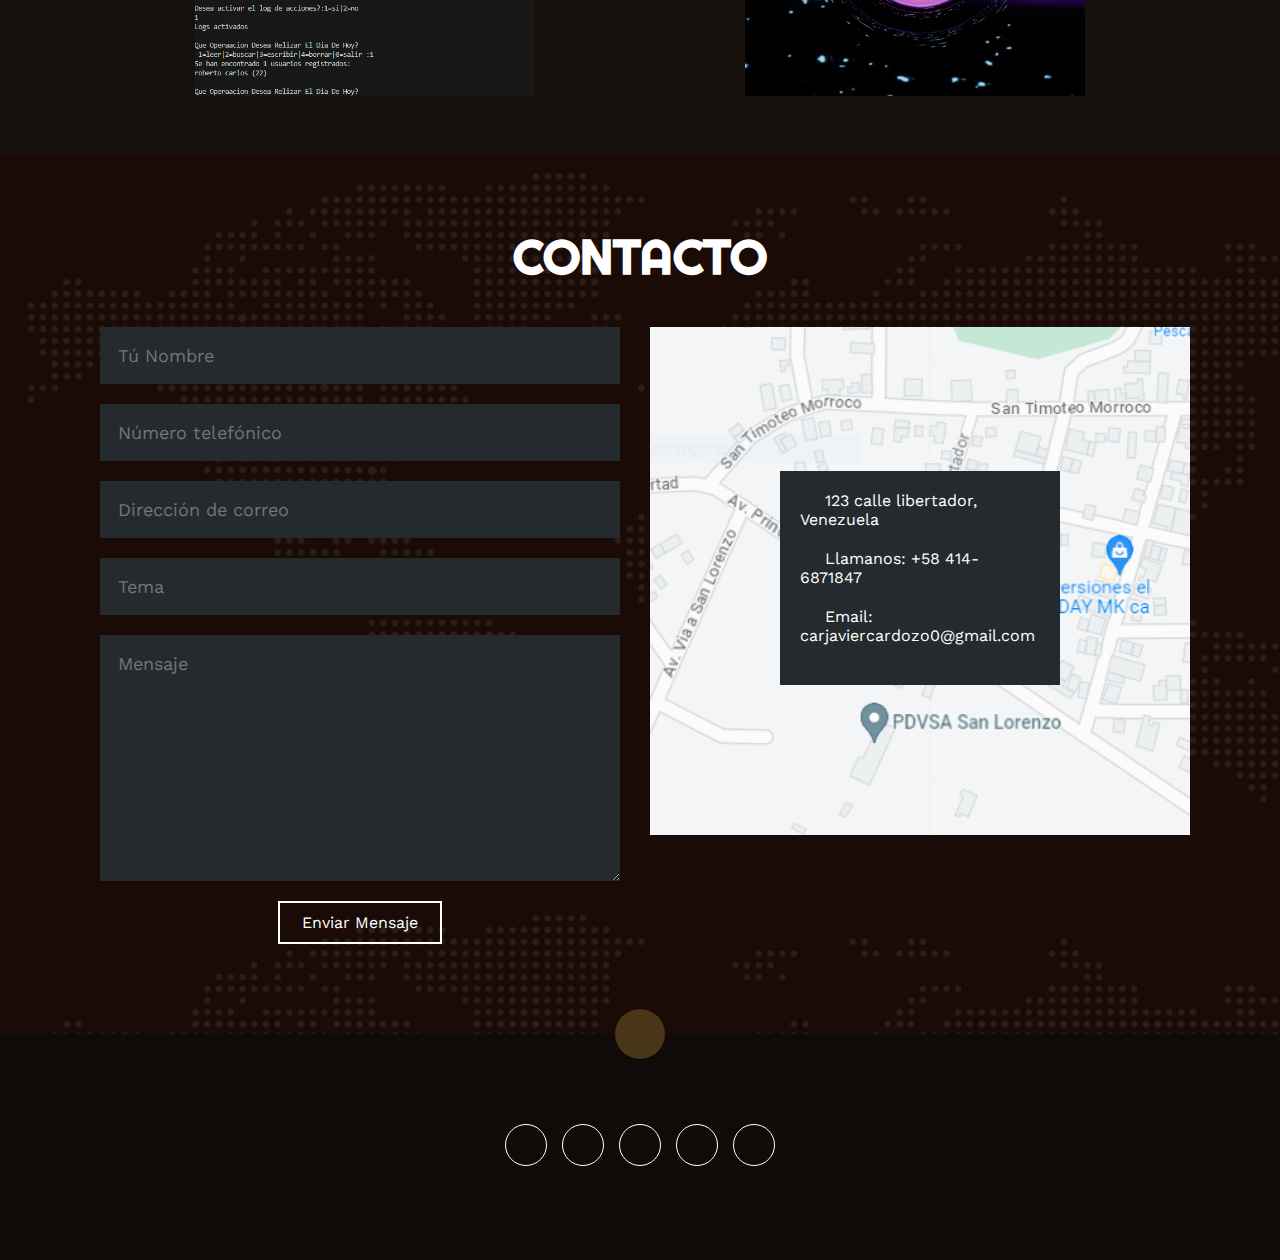
==== commit bfad86c1: "." ====
--- a/index.html
+++ b/index.html
@@ -1,51 +1,351 @@
 <!DOCTYPE html>
-<html lang="en">
+<html lang="es">
 
 <head>
     <meta charset="UTF-8">
+    <meta http-equiv="X-UA-Compatible" content="IE=edge">
     <meta name="viewport" content="width=device-width, initial-scale=1.0">
-    <title>Teatro Del Destino</title>
-    <link rel="preconnect" href="https://fonts.googleapis.com">
-    <link rel="preconnect" href="https://fonts.gstatic.com" crossorigin>
-    <link href="https://fonts.googleapis.com/css2?family=Gabarito&display=swap" rel="stylesheet">
-    <link rel="stylesheet" href="estilos.css">
+    <link rel="stylesheet" href="https://cdnjs.cloudflare.com/ajax/libs/font-awesome/6.1.2/css/all.min.css"
+        integrity="sha512-1sCRPdkRXhBV2PBLUdRb4tMg1w2YPf37qatUFeS7zlBy7jJI8Lf4VHwWfZZfpXtYSLy85pkm9GaYVYMfw5BC1A=="
+        crossorigin="anonymous" referrerpolicy="no-referrer" />
+    <title>Portfolio</title>
+    <link rel="stylesheet" href="estilo.css">
 </head>
 
 <body>
-    <!-- encabezado -->
-    <header class="contenedor-header" id="title">
-        <h1 class="wellcome">Bienvenido Al Teatro Del Destino.</h1>
-    </header>
-    <!-- fin encabezado -->
-
-
-    <!-- espacio lectura -->
-    <section class="container">
-
-        <img id="cortina" src="./imgs/cortinas1.jpeg" alt="">
-
-        <div class="futuro">
-            <div id="mydiv"></div>
-        </div>
-        <div class="make-futuro"><button id="random" class="boton">
-                <span>Generar lectura</span>
-            </button></div>
-
-    </section>
-    <!-- fin espacio lectura -->
+    <!-- MENU ENCABEZADO -->
+    <div class="contenedor-header">
+        <header>
+            <div class="logo">
+                <a href="#">Carlos Cardozo</a>
+            </div>
+            <nav id="nav">
+                <ul>
+                    <li><a href="#inicio" onclick="seleccionar()">INICIO</a></li>
+                    <li><a href="#sobremi" onclick="seleccionar()">SOBRE MI</a></li>
+                    <li><a href="#skills" onclick="seleccionar()">SKILLS</a></li>
+                    <li><a href="#portfolio" onclick="seleccionar()">PORTFOLIO</a></li>
+                    <li><a href="#contacto" onclick="seleccionar()">CONTACTO</a></li>
+                </ul>
+            </nav>
+            <div class="nav-responsive" onclick="mostrarOcultarMenu()">
+                <i class="fa-solid fa-bars"></i>
+            </div>
+        </header>
+    </div>
+
+    <!-- SECCION INICIO --->
+    <section id="inicio" class="inicio">
+        <div class="contenido-banner">
+            <div class="contenedor-img">
+                <img src="img/hero.jpg" alt="">
+            </div>
+            <h1>CARLOS CARDOZO</h1>
+            <h2>aprendiz de programador - UI/UX designer</h2>
+            <div class="redes">
+                <a href="https://www.facebook.com/profile.php?id=100079343345269&mibextid=ZbWKwL"><i
+                        class="fa-brands fa-facebook-f"></i></a>
+                <a href="https://instagram.com/cj_carlos_cardozo?igshid=MzNlNGNkZWQ4Mg=="><i
+                        class="fa-brands fa-instagram"></i></a>
+                <a href="https://join.skype.com/invite/dgxx8ivaybKr"><i class="fa-brands fa-skype"></i></a>
+                <a href="https://www.linkedin.com/in/carlos-javier-cardozo-rondon-9207b4262"><i
+                        class="fa-brands fa-linkedin-in"></i></a>
+                <a href="https://github.com/carlosshenhin"><i class="fa-brands fa-github"></i></a>
+            </div>
+        </div>
+    </section>
+
+    <!-- SECCION SOBRE MI -->
+    <section id="sobremi" class="sobremi">
+        <div class="contenido-seccion">
+            <h2>Sobre Mí</h2>
+            <p><span>Hola, soy Carlos Cardozo.</span>Estudiante de bachillerato en la U.E.N Baralt 1 con habilidades
+                en modelaje 3D y desarrollo en HTML5, CSS, JavaScript y Python dispuesto a ampliar mis conocimientos en materia de
+                diseño web e interesado por UX y UI además de manejo de base de datos y código en c++</p>
+
+            <div class="fila">
+                <!-- datos personales -->
+                <div class="col">
+                    <h3>Datos Personales</h3>
+                    <ul>
+                        <li>
+                            <strong>Cumpleaños</strong>
+                            21-09-2006
+                        </li>
+                        <li>
+                            <strong>Teléfono</strong>
+                            +58 414-6871847
+                        </li>
+                        <li>
+                            <strong>Email</strong>
+                            carjaviercardozo0@gmail.com
+                        </li>
+                        <li>
+                            <strong>Dirección</strong>
+                            123 calle libertador, Venezuela
+                        </li>
+                        <li>
+                            <strong>Cargo</strong>
+                            <span>FREELANCE</span>
+                        </li>
+                    </ul>
+                </div>
+
+                <!-- intereses -->
+                <div class="col">
+                    <h3>Intereses</h3>
+                    <div class="contenedor-intereses">
+                        <div class="interes">
+                            <i class="fa-solid fa-gamepad"></i>
+                            <span>JUEGOS</span>
+                        </div>
+                        <div class="interes">
+                            <i class="fa-solid fa-headphones"></i>
+                            <span>MUSICA</span>
+                        </div>
+                        <div class="interes">
+                            <i class="fa-solid fa-plane"></i>
+                            <span>VIAJAR</span>
+                        </div>
+                        <div class="interes">
+                            <i class="fa-brands fa-android"></i>
+                            <span>Android</span>
+                        </div>
+                        <div class="interes">
+                            <i class="fa-solid fa-person-hiking"></i>
+                            <span>DEPORTE</span>
+                        </div>
+                        <div class="interes">
+                            <i class="fa-solid fa-book"></i>
+                            <span>LIBROS</span>
+                        </div>
+                        <div class="interes">
+                            <i class="fa-solid fa-pencil"></i>
+                            <span>dibujo</span>
+                        </div>
+
+                    </div>
+                </div>
+            </div>
+        </div>
+    </section>
+
+    <!-- SECCION SKILLS -->
+    <section class="skills" id="skills">
+        <div class="contenido-seccion">
+            <h2>Skills</h2>
+            <div class="fila">
+                <!-- Professional Skills -->
+                <div class="col">
+                    <h3>Professional Skills</h3>
+                    <div class="skill">
+                        <span>Comunicación</span>
+                        <div class="barra-skill">
+                            <div class="progreso">
+                                <span>90%</span>
+                            </div>
+                        </div>
+                    </div>
+                    <div class="skill">
+                        <span>Trabajo en Equipo</span>
+                        <div class="barra-skill">
+                            <div class="progreso">
+                                <span>70%</span>
+                            </div>
+                        </div>
+                    </div>
+                    <div class="skill">
+                        <span>Creatividad</span>
+                        <div class="barra-skill">
+                            <div class="progreso">
+                                <span>90%</span>
+                            </div>
+                        </div>
+                    </div>
+                    <div class="skill">
+                        <span>Dedicación</span>
+                        <div class="barra-skill">
+                            <div class="progreso">
+                                <span>75%</span>
+                            </div>
+                        </div>
+                    </div>
+                    <div class="skill">
+                        <span>Proyect Management</span>
+                        <div class="barra-skill">
+                            <div class="progreso">
+                                <span>80%</span>
+                            </div>
+                        </div>
+                    </div>
+                </div>
+                <!-- Technical Skill -->
+                <div class="col">
+                    <h3>Technical Skills</h3>
+                    <div class="skill">
+                        <span>Javascript</span>
+                        <div class="barra-skill">
+                            <div class="progreso">
+                                <span>70%</span>
+                            </div>
+                        </div>
+                    </div>
+                    <div class="skill">
+                        <span>HTML & CSS</span>
+                        <div class="barra-skill">
+                            <div class="progreso">
+                                <span>90%</span>
+                            </div>
+                        </div>
+                    </div>
+                    <div class="skill">
+                        <span>Photoshop</span>
+                        <div class="barra-skill">
+                            <div class="progreso">
+                                <span>65%</span>
+                            </div>
+                        </div>
+                    </div>
+                    <div class="skill">
+                        <span>Python</span>
+                        <div class="barra-skill">
+                            <div class="progreso">
+                                <span>90%</span>
+                            </div>
+                        </div>
+                    </div>
+                </div>
+            </div>
+        </div>
+    </section>
+
+
+    <!-- SECCION PORTFOLIO -->
+    <section id="portfolio" class="portfolio">
+        <div class="contenido-seccion">
+            <h2>PORTFOLIO</h2>
+            <div class="galeria">
+                <div class="proyecto">
+                    <img src="img/p1.png" alt="">
+                    <div class="overlay">
+                        <h3>"Legacy Shop" (Proyecto Personal)</h3>
+                        <p>UX/UI</p>
+                    </div>
+                </div>
+                <div class="proyecto">
+                    <img src="img/p2.jpeg" alt="">
+                    <div class="overlay">
+                        <h3>Dojo Alexander Rrairez Nelbukan</h3>
+                        <p>Diseño Web</p>
+                    </div>
+                </div>
+                <div class="proyecto">
+                    <img src="img/p3.jpg" alt="">
+                    <div class="overlay">
+                        <h3>Proyecto De Base De Datos (Proyecto Personal)</h3>
+                        <p>Backend</p>
+                    </div>
+                </div>
+                <div class="proyecto">
+                    <img src="img/p5.jpg" alt="">
+                    <div class="overlay">
+                        <h3>Certificaciones Varias De Crehana</h3>
+                        <p>Certificados</p>
+                    </div>
+                </div>
+                <div class="proyecto">
+                    <img src="img/p6.png" alt="">
+                    <div class="overlay">
+                        <h3>"Legacy Art" (Proyecto Personal)</h3>
+                        <p>Diseño Web</p>
+                    </div>
+                </div>
+                <div class="proyecto">
+                    <img src="img/p7.png" alt="">
+                    <div class="overlay">
+                        <h3>"Teatro Del Destino" (Proyecto de JS)</h3>
+                        <p>JavaScript</p>
+                    </div>
+                </div>
+                <div class="proyecto">
+                    <img src="img/p8.png" alt="">
+                    <div class="overlay">
+                        <h3>"Register PY" (Proyecto de Python)</h3>
+                        <p>Python</p>
+                    </div>
+                </div>
+                <div class="proyecto">
+                    <img src="img/p9.png" alt="">
+                    <div class="overlay">
+                        <h3>"Distintos Modelos 3D en Blender" (Proyectos de Arte)</h3>
+                        <p>Blender</p>
+                    </div>
+                </div>
+            </div>
+        </div>
+    </section>
+
+    <!-- SECCION CONTACTO -->
+    <section id="contacto" class="contacto">
+        <div class="contenido-seccion">
+            <h2>CONTACTO</h2>
+            <div class="fila">
+                <!-- Formulario -->
+                <form action="https://formspree.io/f/mgebbpga" method="POST">
+                    <div class="col lol">
+                        <input type="text" name="Nombre" placeholder="Tú Nombre">
+                        <input type="text" name="Número telefónico" placeholder="Número telefónico">
+                        <input type="text" name="Dirección de correo" placeholder="Dirección de correo">
+                        <input type="text" name="Tema" placeholder="Tema">
+                        <textarea name="Mensaje" id="" cols="30" rows="10" placeholder="Mensaje"></textarea>
+                        <button type="submit">
+                            Enviar Mensaje<i class="fa-solid fa-paper-plane"></i>
+                            <span class="overlay"></span>
+                        </button>
+                    </div>
+                </form>
+                <!-- Mapa -->
+                <div class="col">
+                    <img src="img/ubicacion.PNG" alt="">
+                    <div class="info">
+                        <ul>
+                            <li>
+                                <i class="fa-solid fa-location-dot"></i>
+                                123 calle libertador, Venezuela
+                            </li>
+                            <li>
+                                <i class="fa-solid fa-mobile-screen"></i>
+                                Llamanos: +58 414-6871847
+                            </li>
+                            <li>
+                                <i class="fa-solid fa-envelope"></i>
+                                Email: carjaviercardozo0@gmail.com
+                            </li>
+                        </ul>
+                    </div>
+                </div>
+            </div>
+        </div>
+    </section>
 
     <!-- footer -->
-    <footer id="endtitle">
-        <p>
-            Creadores: Carlos Cardozo y Jose Vasquez.
-        </p>
-        <p>
-            Copyrigth 2023.
-        </p>
+    <footer>
+        <a href="#inicio" class="arriba">
+            <i class="fa-solid fa-angles-up"></i>
+        </a>
+        <div class="redes">
+            <a href="https://www.facebook.com/profile.php?id=100079343345269&mibextid=ZbWKwL"><i
+                    class="fa-brands fa-facebook-f"></i></a>
+            <a href="https://instagram.com/cj_carlos_cardozo?igshid=MzNlNGNkZWQ4Mg=="><i
+                    class="fa-brands fa-instagram"></i></a>
+            <a href="https://join.skype.com/invite/dgxx8ivaybKr"><i class="fa-brands fa-skype"></i></a>
+            <a href="https://www.linkedin.com/in/carlos-javier-cardozo-rondon-9207b4262"><i
+                    class="fa-brands fa-linkedin-in"></i></a>
+            <a href="https://github.com/carlosshenhin"><i class="fa-brands fa-github"></i></a>
+        </div>
     </footer>
-    <!-- footer -->
-
-    <script src="scripts.js"></script>
+
+    <script src="script.js"></script>
 </body>
 
-</html>+</html>
--- a/estilo.css
+++ b/estilo.css
@@ -0,0 +1,759 @@
+@import url('https://fonts.googleapis.com/css2?family=Righteous&family=Work+Sans:wght@100;300;400;600;800&display=swap');
+
+* {
+    box-sizing: border-box;
+    font-family: 'Work Sans';
+    margin: 0;
+    padding: 0;
+}
+
+html {
+    /* me permite form deslizar cuando hago clic en los links del menu logo*/
+    scroll-behavior: smooth;
+}
+
+/* MENU */
+.contenedor-header {
+    background: #291c0d;
+    position: fixed;
+    width: 100%;
+    top: 0;
+    left: 0;
+    z-index: 99;
+}
+
+.contenedor-header header {
+    max-width: 1100px;
+    margin: auto;
+    display: flex;
+    justify-content: space-between;
+    align-items: center;
+    padding: 15px 20px;
+}
+
+.contenedor-header header .logo a {
+    font-family: 'Righteous';
+    font-size: 36px;
+    color: #ffffffe1;
+    text-decoration: none;
+}
+
+.contenedor-header header ul {
+    display: flex;
+    list-style: none;
+}
+
+.contenedor-header header nav ul li a {
+    text-align: none;
+    color: #fff;
+    margin: 0 15px;
+    padding: 3px;
+    transition: .5s;
+    text-decoration: none;
+}
+
+.contenedor-header header nav ul li a:hover {
+    color: #513c1ae1;
+}
+
+.nav-responsive {
+    background-color: #654614e1;
+    color: #fff;
+    padding: 5px 10px;
+    border-radius: 5px;
+    cursor: pointer;
+    display: none;
+}
+
+/* SECCION I N I C I O */
+.inicio {
+    background: linear-gradient(to top, rgba(32, 14, 6, 0.8), rgba(30, 35, 38, 1)),
+        url(img/fondo.jpeg);
+    background-size: cover;
+    height: 100vh;
+    color: #fff;
+    display: flex;
+    align-items: center;
+}
+
+.inicio .contenido-banner {
+    padding: 20px;
+    background-color: #33260d;
+    max-width: 350px;
+    margin: auto;
+    text-align: center;
+    border-radius: 40px;
+}
+
+.inicio .contenido-banner img {
+    margin-top: 40px;
+    border: 10px solid #513c1ae1;
+    display: block;
+    width: 80%;
+    margin: auto;
+    border-radius: 100%;
+}
+
+.inicio .contenido-banner h1 {
+    margin-top: 40px;
+    font-size: 42px;
+    font-family: 'Righteous';
+}
+
+.inicio .contenido-banner h2 {
+    font-size: 15px;
+    font-weight: normal;
+}
+
+.inicio .contenido-banner .redes a {
+    color: #fff;
+    display: inline-block;
+    text-decoration: none;
+    border: 1px solid #fff;
+    border-radius: 100%;
+    width: 42px;
+    height: 42px;
+    line-height: 42px;
+    margin: 40px 5px;
+    font-size: 20px;
+    transition: .3s;
+}
+
+.inicio .contenido-banner .redes a:hover {
+    background-color: #513c1ae1;
+}
+
+.sobremi {
+    background-color: #17110e;
+    color: #fff;
+    padding: 50px 20px;
+}
+
+.sobremi .contenido-seccion {
+    max-width: 1100px;
+    margin: auto;
+}
+
+.sobremi h2 {
+    font-size: 48px;
+    font-family: 'Righteous';
+    text-align: center;
+    padding: 20px 0;
+
+}
+
+.sobremi .contenido-seccion p {
+    font: 18px;
+    line-height: 22px;
+    margin-bottom: 20px;
+}
+
+.sobremi .contenido-seccion p span {
+    color: #513c1ae1;
+    font-weight: bold;
+}
+
+.sobremi .fila {
+    display: flex;
+}
+
+.sobremi .fila .col {
+    width: 50%;
+}
+
+.sobremi .fila .col h3 {
+    font-size: 28px;
+    font-family: 'Righteous';
+    margin-bottom: 25px;
+}
+
+.sobremi .fila .col ul {
+    list-style: none;
+}
+
+.sobremi .fila .col ul li {
+    margin: 12px 0;
+}
+
+.sobremi .fila .col ul li strong {
+    display: inline-block;
+    color: #513c1ae1;
+    width: 130px;
+}
+
+.sobremi .fila .col ul li span {
+    background-color: #513c1ae1;
+    padding: 3px;
+    font-weight: bold;
+    border-radius: 5px;
+}
+
+.sobremi .fila .col .contenedor-intereses {
+    display: flex;
+    flex-wrap: wrap;
+}
+
+.sobremi .fila .col .contenedor-intereses .interes {
+    width: 100px;
+    height: 100px;
+    background-color: #252A2E;
+    border-radius: 10px;
+    margin: 0 15px 15px 0;
+    display: flex;
+    flex-direction: column;
+    align-items: center;
+    justify-content: center;
+    transition: .3s;
+}
+
+.sobremi .fila .col .contenedor-intereses .interes:hover {
+    background-color: #513c1ae1;
+}
+
+.sobremi .fila .col .contenedor-intereses .interes i {
+    font-size: 30px;
+    margin-bottom: 10px;
+}
+
+.sobremi button {
+    cursor: pointer;
+    background-color: transparent;
+    border: 2px solid #fff;
+    width: fit-content;
+    display: block;
+    margin: 20px auto;
+    padding: 10px 22px;
+    font-size: 16px;
+    color: #fff;
+    position: relative;
+    z-index: 10;
+}
+
+.sobremi button .overlay {
+    position: absolute;
+    top: 0;
+    left: 0;
+    width: 0;
+    height: 100%;
+    background-color: #513c1ae1;
+    z-index: -1;
+    transition: 1s;
+}
+
+.sobremi button:hover .overlay {
+    width: 100%;
+}
+
+/* SECCION S K I L L S */
+.skills {
+    background-color: #241307;
+    color: #fff;
+    padding: 50px 20px;
+}
+
+.skills .contenido-seccion {
+    max-width: 1100px;
+    margin: auto;
+}
+
+.skills h2 {
+    font-size: 48px;
+    font-family: 'Righteous';
+    text-align: center;
+    padding: 20px 0;
+
+}
+
+.skills .fila {
+    display: flex;
+}
+
+.skills .fila .col {
+    width: 50%;
+    padding: 0 20px;
+}
+
+.skills .fila .col h3 {
+    font-size: 28px;
+    font-family: 'Righteous';
+    margin-bottom: 25px;
+}
+
+.skills .skill>span {
+    font-weight: bold;
+    display: block;
+    margin-bottom: 10px;
+}
+
+.skills .skill .barra-skill {
+    height: 8px;
+    width: 80%;
+    background-color: #131517;
+    position: relative;
+    margin-bottom: 30px;
+}
+
+.skills .skill .progreso {
+    background-color: #513c1ae1;
+    position: absolute;
+    top: 0;
+    left: 0;
+    height: 8px;
+}
+
+.skills .skill .barra-skill span {
+    position: absolute;
+    height: 40px;
+    width: 40px;
+    background-color: #513c1ae1;
+    border-radius: 50px;
+    line-height: 40px;
+    text-align: center;
+    top: -17px;
+    right: -15px;
+    font-size: 14px;
+}
+
+/* Estas clases se agregaran dinamicamente mediante javascript */
+
+.skills .skill .python {
+    width: 0%;
+    animation: 2s proyect forwards;
+}
+
+@keyframes python {
+    0% {
+        width: 0%;
+    }
+
+    100% {
+        width: 90%;
+    }
+}
+
+.skills .skill .javascript {
+    width: 0%;
+    animation: 2s javascript forwards;
+}
+
+@keyframes javascript {
+    0% {
+        width: 0%;
+    }
+
+    100% {
+        width: 65%;
+    }
+}
+
+.skills .skill .htmlcss {
+    width: 0%;
+    animation: 2s htmlcss forwards;
+}
+
+@keyframes htmlcss {
+    0% {
+        width: 0%;
+    }
+
+    100% {
+        width: 70%;
+    }
+}
+
+.skills .skill .photoshop {
+    width: 0%;
+    animation: 2s photoshop forwards;
+}
+
+@keyframes photoshop {
+    0% {
+        width: 0%;
+    }
+
+    100% {
+        width: 90%;
+    }
+}
+
+.skills .skill .wordpress {
+    width: 0%;
+    animation: 2s wordpress forwards;
+}
+
+.skills .skill .comunicacion {
+    width: 0%;
+    animation: 2s comunicacion forwards;
+}
+
+@keyframes comunicacion {
+    0% {
+        width: 0%;
+    }
+
+    100% {
+        width: 75%;
+    }
+}
+
+.skills .skill .trabajo {
+    width: 0%;
+    animation: 2s trabajo forwards;
+}
+
+@keyframes trabajo {
+    0% {
+        width: 0%;
+    }
+
+    100% {
+        width: 80%;
+    }
+}
+
+.skills .skill .creatividad {
+    width: 0%;
+    animation: 2s creatividad forwards;
+}
+
+@keyframes creatividad {
+    0% {
+        width: 0%;
+    }
+
+    100% {
+        width: 70%;
+    }
+}
+
+.skills .skill .dedicacion {
+    width: 0%;
+    animation: 2s dedicacion forwards;
+}
+
+@keyframes dedicacion {
+    0% {
+        width: 0%;
+    }
+
+    100% {
+        width: 90%;
+    }
+}
+
+.skills .skill .proyect {
+    width: 0%;
+    animation: 2s proyect forwards;
+}
+
+@keyframes proyect {
+    0% {
+        width: 0%;
+    }
+
+    100% {
+        width: 90%;
+    }
+}
+
+
+
+
+
+
+/* SECCION PORTFOLIO */
+.portfolio {
+    background-color: #17110e;
+    color: #fff;
+    padding: 50px 20px;
+}
+
+.portfolio .contenido-seccion {
+    max-width: 1100px;
+    margin: auto;
+}
+
+.portfolio h2 {
+    font-size: 48px;
+    font-family: 'Righteous';
+    text-align: center;
+    padding: 20px 0;
+}
+
+.portfolio .galeria {
+    display: flex;
+    flex-wrap: wrap;
+    justify-content: space-around;
+}
+
+.portfolio .galeria .proyecto {
+    position: relative;
+    max-width: 340px;
+    height: fit-content;
+    margin: 10px;
+    /* cursor: pointer; */
+}
+
+.portfolio .galeria .proyecto img {
+    width: 100%;
+    display: block;
+}
+
+.portfolio .galeria .proyecto .overlay {
+    position: absolute;
+    top: 0;
+    width: 100%;
+    height: 100%;
+    text-align: center;
+    background: linear-gradient(rgba(133, 59, 9, 0.8), rgba(30, 8, 2, 0.8));
+    display: flex;
+    flex-direction: column;
+    justify-content: center;
+    transition: 1s;
+    font-size: 18px;
+    letter-spacing: 3px;
+    opacity: 0;
+}
+
+.portfolio .galeria .proyecto .overlay h3 {
+    margin-bottom: 20px;
+    transition: 1s;
+}
+
+.portfolio .galeria .proyecto .overlay:hover {
+    opacity: 1;
+}
+
+.portfolio .galeria .proyecto .overlay:hover h3 {
+    margin-bottom: 0px;
+}
+
+/* SECCION CONTACTO */
+.contacto {
+    background-image: url(img/contact_bg.png);
+    background-color: #1b0b06;
+    color: #fff;
+    padding: 50px 0;
+}
+
+.contacto .contenido-seccion {
+    max-width: 1120px;
+    margin: auto;
+}
+
+.contacto h2 {
+    font-size: 48px;
+    font-family: 'Righteous';
+    text-align: center;
+    padding: 20px 0;
+}
+
+.contacto .fila {
+    display: flex;
+}
+
+.contacto .col {
+    width: 50%;
+    padding: 10px;
+    position: relative;
+}
+
+.contacto .col.lol {
+    width: 100%;
+    padding: 10px;
+    position: relative;
+}
+
+.contacto .fila form {
+    width: 50%;
+    padding: 10px;
+    position: relative;
+}
+
+.contacto .col input,
+.contacto .col textarea {
+    display: block;
+    width: 100%;
+    padding: 18px;
+    border: none;
+    margin-bottom: 20px;
+    background-color: #252A2E;
+    color: #fff;
+    font-size: 18px;
+}
+
+.contacto button {
+    cursor: pointer;
+    background-color: transparent;
+    border: 2px solid #fff;
+    width: fit-content;
+    display: block;
+    margin: 20px auto;
+    padding: 10px 22px;
+    font-size: 16px;
+    color: #fff;
+    position: relative;
+    z-index: 10;
+}
+
+.contacto button .overlay {
+    position: absolute;
+    top: 0;
+    left: 0;
+    width: 0;
+    height: 100%;
+    background-color: #513c1ae1;
+    z-index: -1;
+    transition: 1s;
+}
+
+.contacto button:hover .overlay {
+    width: 100%;
+}
+
+.contacto .col img {
+    width: 100%;
+    padding-top: 10px;
+}
+
+.contacto .col .info {
+    position: absolute;
+    top: 40%;
+    background-color: #252A2E;
+    padding: 20px;
+    max-width: 350px;
+    left: 50%;
+    transform: translate(-50%, -50%);
+}
+
+.contacto .col .info ul {
+    list-style: none;
+}
+
+.contacto .col .info ul li {
+    margin-bottom: 20px;
+}
+
+.contacto .col .info ul li i {
+    color: #513c1ae1;
+    display: inline-block;
+    margin-right: 20px;
+}
+
+footer {
+    background-color: #100b09;
+    color: #fff;
+    padding: 50px 0 30px 0;
+    text-align: center;
+    position: relative;
+    width: 100%;
+}
+
+footer .redes {
+    margin-bottom: 20px;
+}
+
+footer .redes a {
+    color: #fff;
+    display: inline-block;
+    text-decoration: none;
+    border: 1px solid #fff;
+    border-radius: 100%;
+    width: 42px;
+    height: 42px;
+    line-height: 42px;
+    margin: 40px 5px;
+    font-size: 20px;
+    transition: .3s;
+}
+
+footer .arriba {
+    display: block;
+    width: 50px;
+    height: 50px;
+    background-color: #513c1ae1;
+    color: #fff;
+    position: absolute;
+    left: 50%;
+    transform: translateX(-50%);
+    top: -25px;
+    border-radius: 50%;
+    line-height: 50px;
+    font-size: 18px;
+}
+
+/* SECCION RESPONSIVE */
+@media screen and (max-width:980px) {
+    nav {
+        display: none;
+    }
+
+    .nav-responsive {
+        display: block;
+    }
+
+    nav.responsive {
+        display: block;
+        position: absolute;
+        right: 0;
+        top: 75px;
+        background-color: #252A2E;
+        width: 180px;
+    }
+
+    nav.responsive ul {
+        display: block !important;
+    }
+
+    nav.responsive ul li {
+        border-bottom: 1px solid #fff;
+        padding: 10px 0;
+    }
+}
+
+@media screen and (max-width:700px) {
+    .sobremi .fila {
+        display: block;
+    }
+
+    .sobremi .fila .col {
+        width: fit-content;
+    }
+
+    .skills .fila {
+        display: block;
+    }
+
+    .skills .fila .col {
+        width: 100%;
+    }
+
+    .skills .fila .col .barra-skill {
+        width: 100%;
+    }
+
+    .portfolio .galeria {
+        display: flex;
+        width: 100%;
+    }
+
+    .portfolio .galeria .proyecto {
+        max-width: 100%;
+    }
+
+    .portfolio .galeria .proyecto img {
+        width: 100%;
+    }
+
+    .contacto .fila {
+        display: block;
+    }
+
+    .contacto .fila .col {
+        width: 100%;
+    }
+
+    .contacto .fila .col.lol {
+        width: 200%;
+    }
+}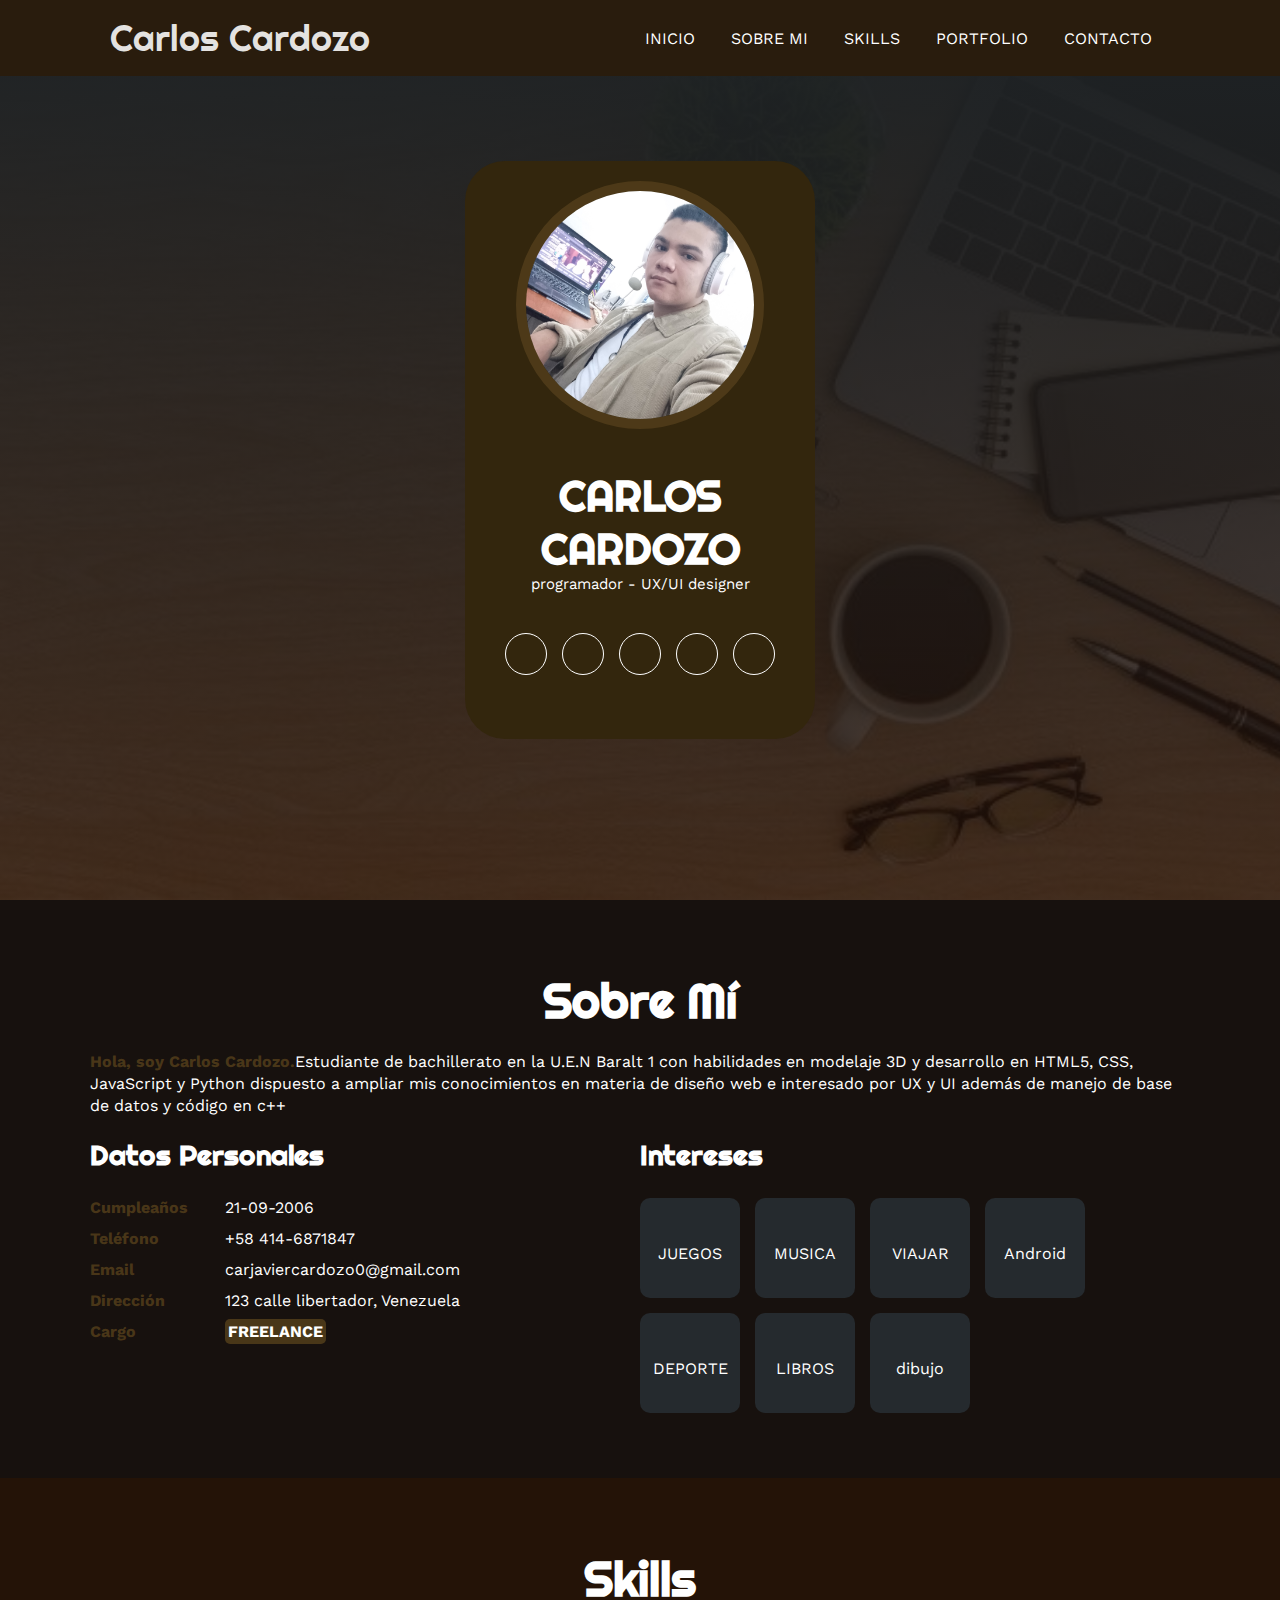
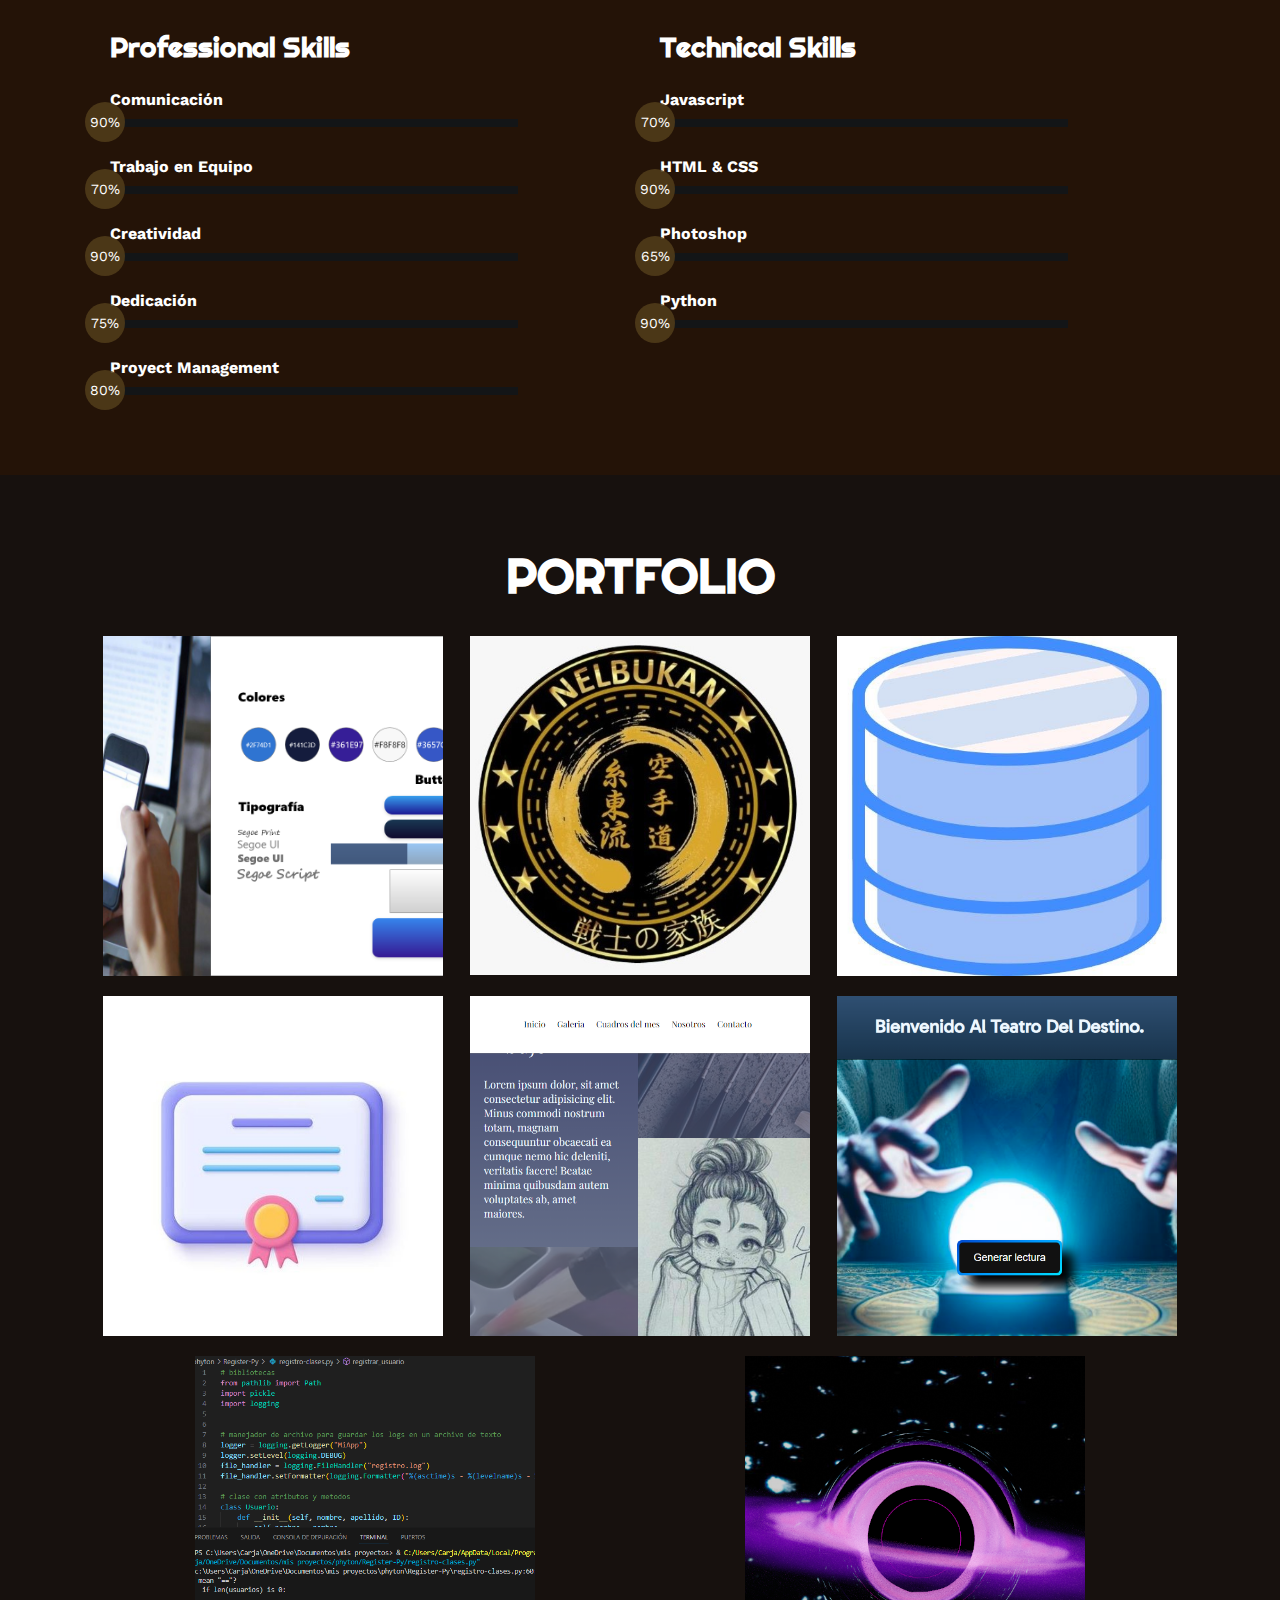
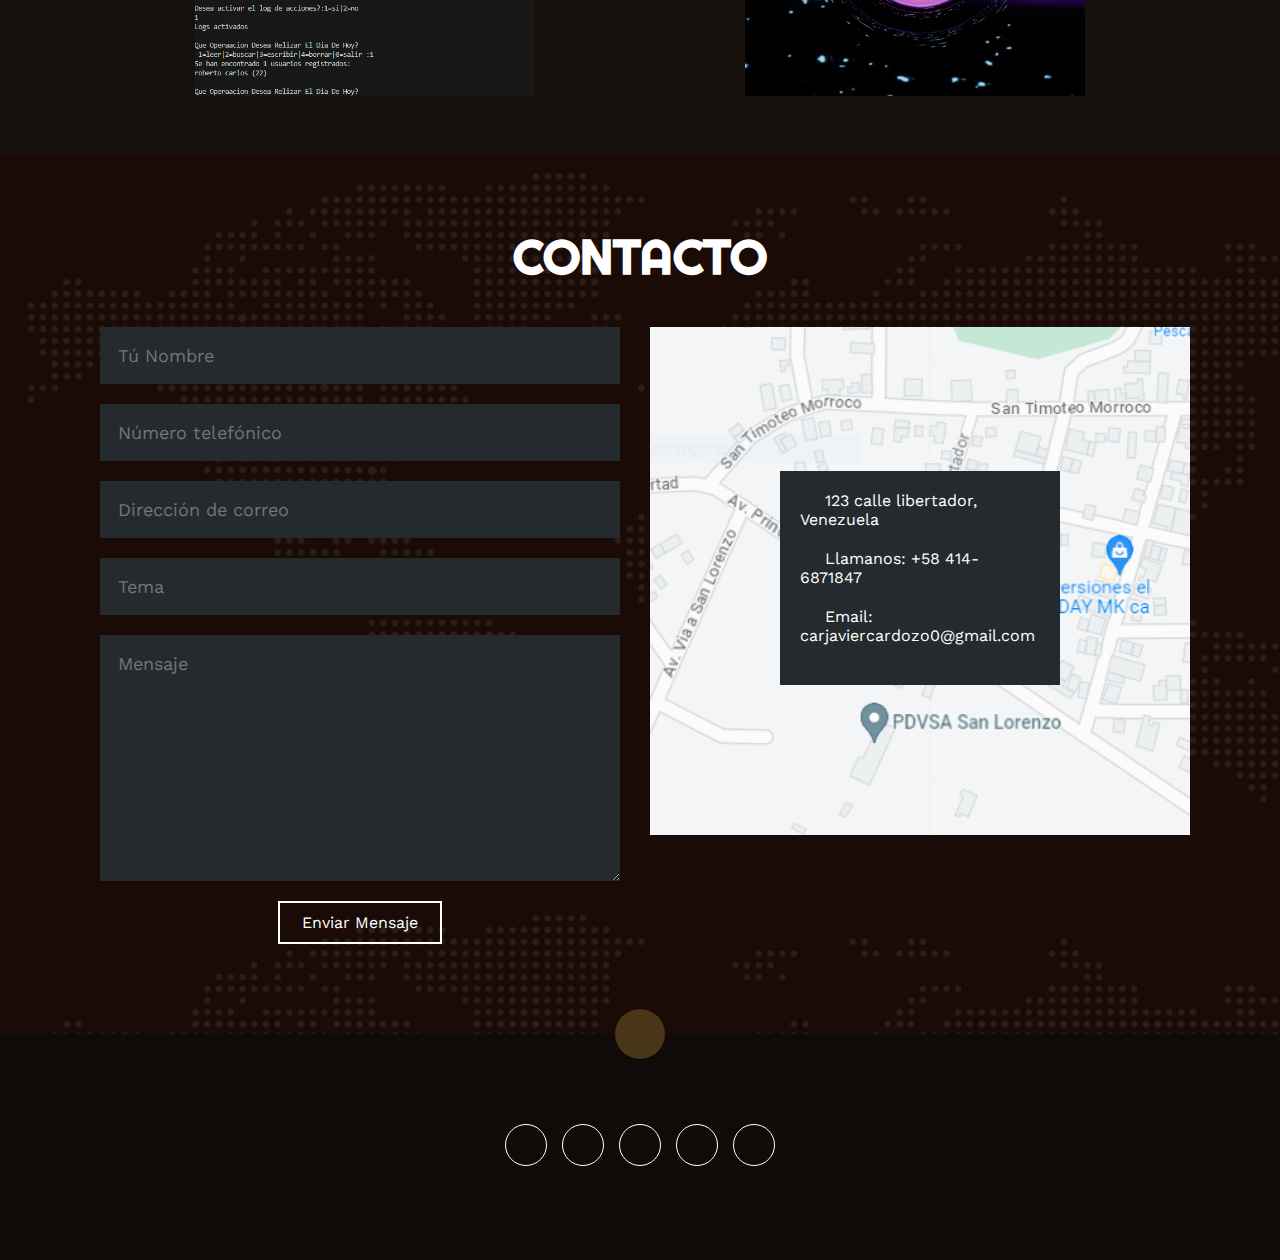
==== commit ba1bb8ed: "." ====
--- a/index.html
+++ b/index.html
@@ -41,7 +41,7 @@
                 <img src="img/hero.jpg" alt="">
             </div>
             <h1>CARLOS CARDOZO</h1>
-            <h2>aprendiz de programador - UI/UX designer</h2>
+            <h2>programador - UX/UI designer</h2>
             <div class="redes">
                 <a href="https://www.facebook.com/profile.php?id=100079343345269&mibextid=ZbWKwL"><i
                         class="fa-brands fa-facebook-f"></i></a>
